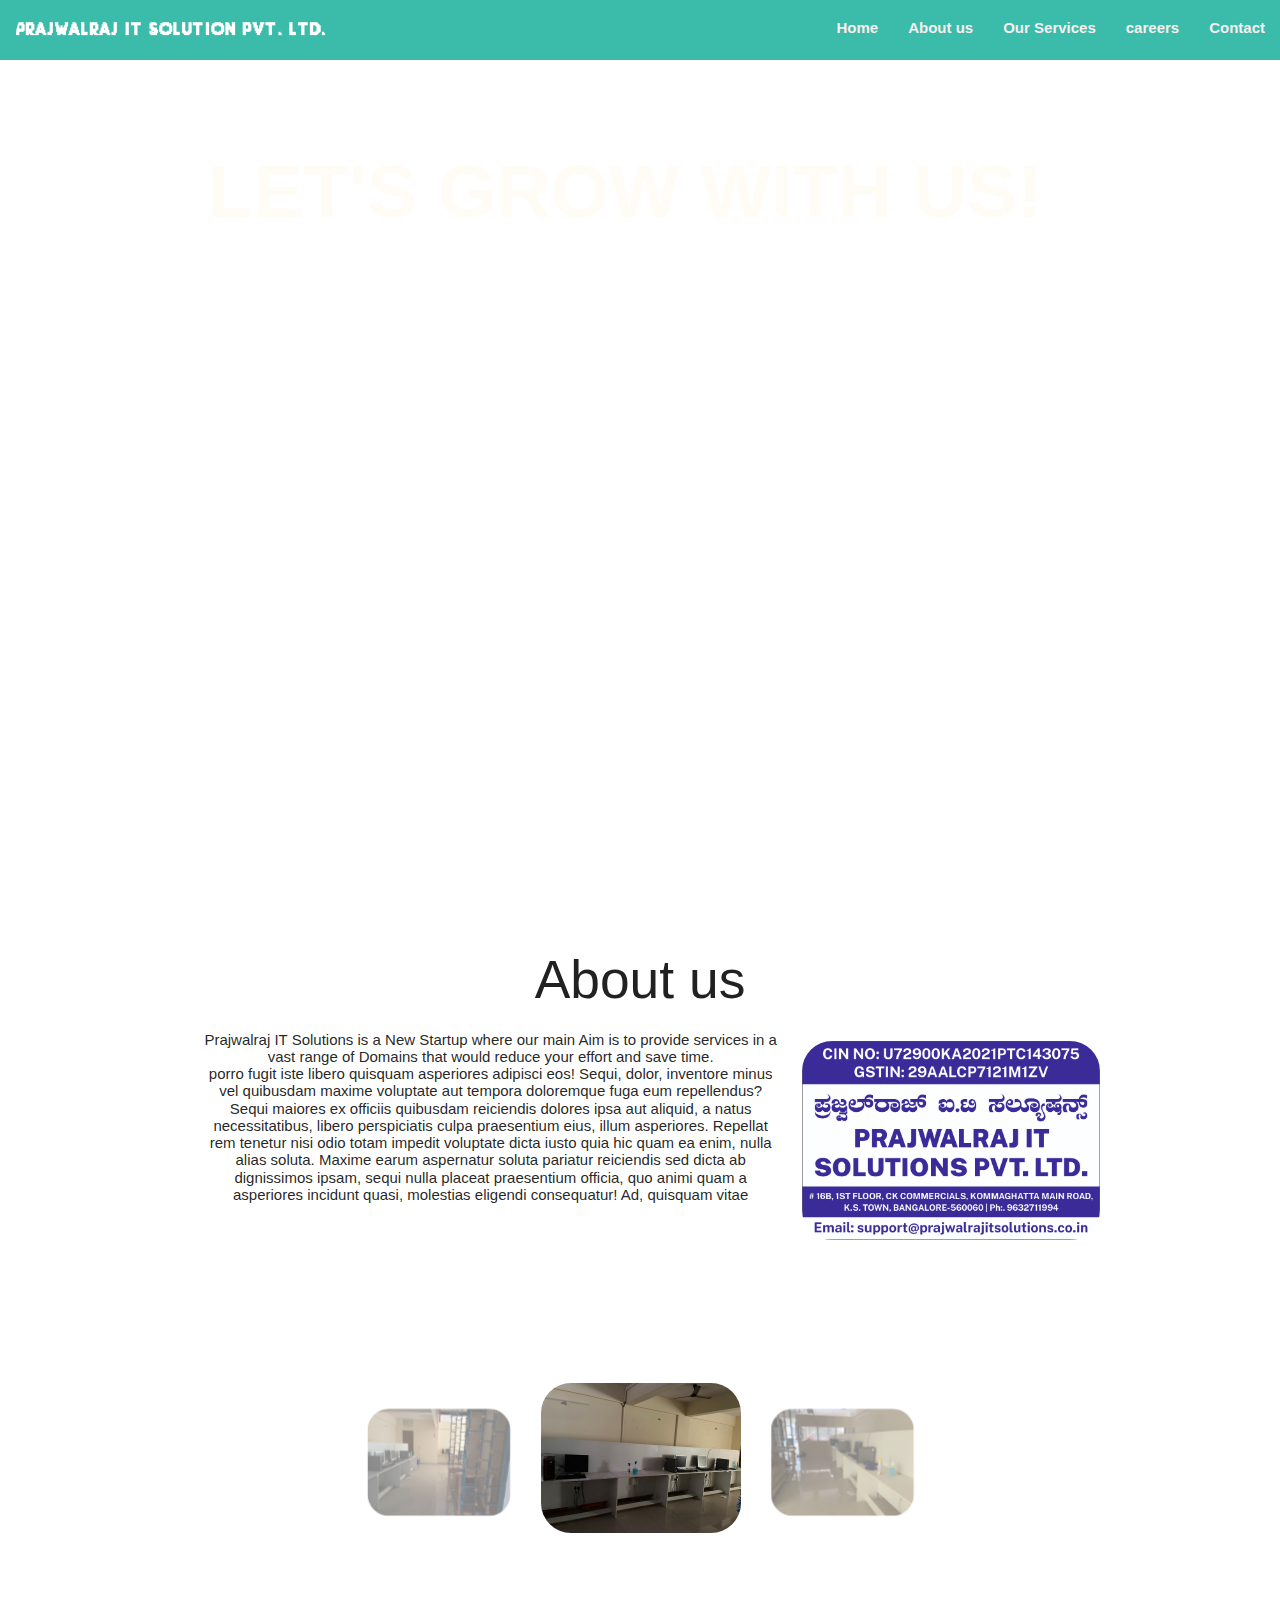
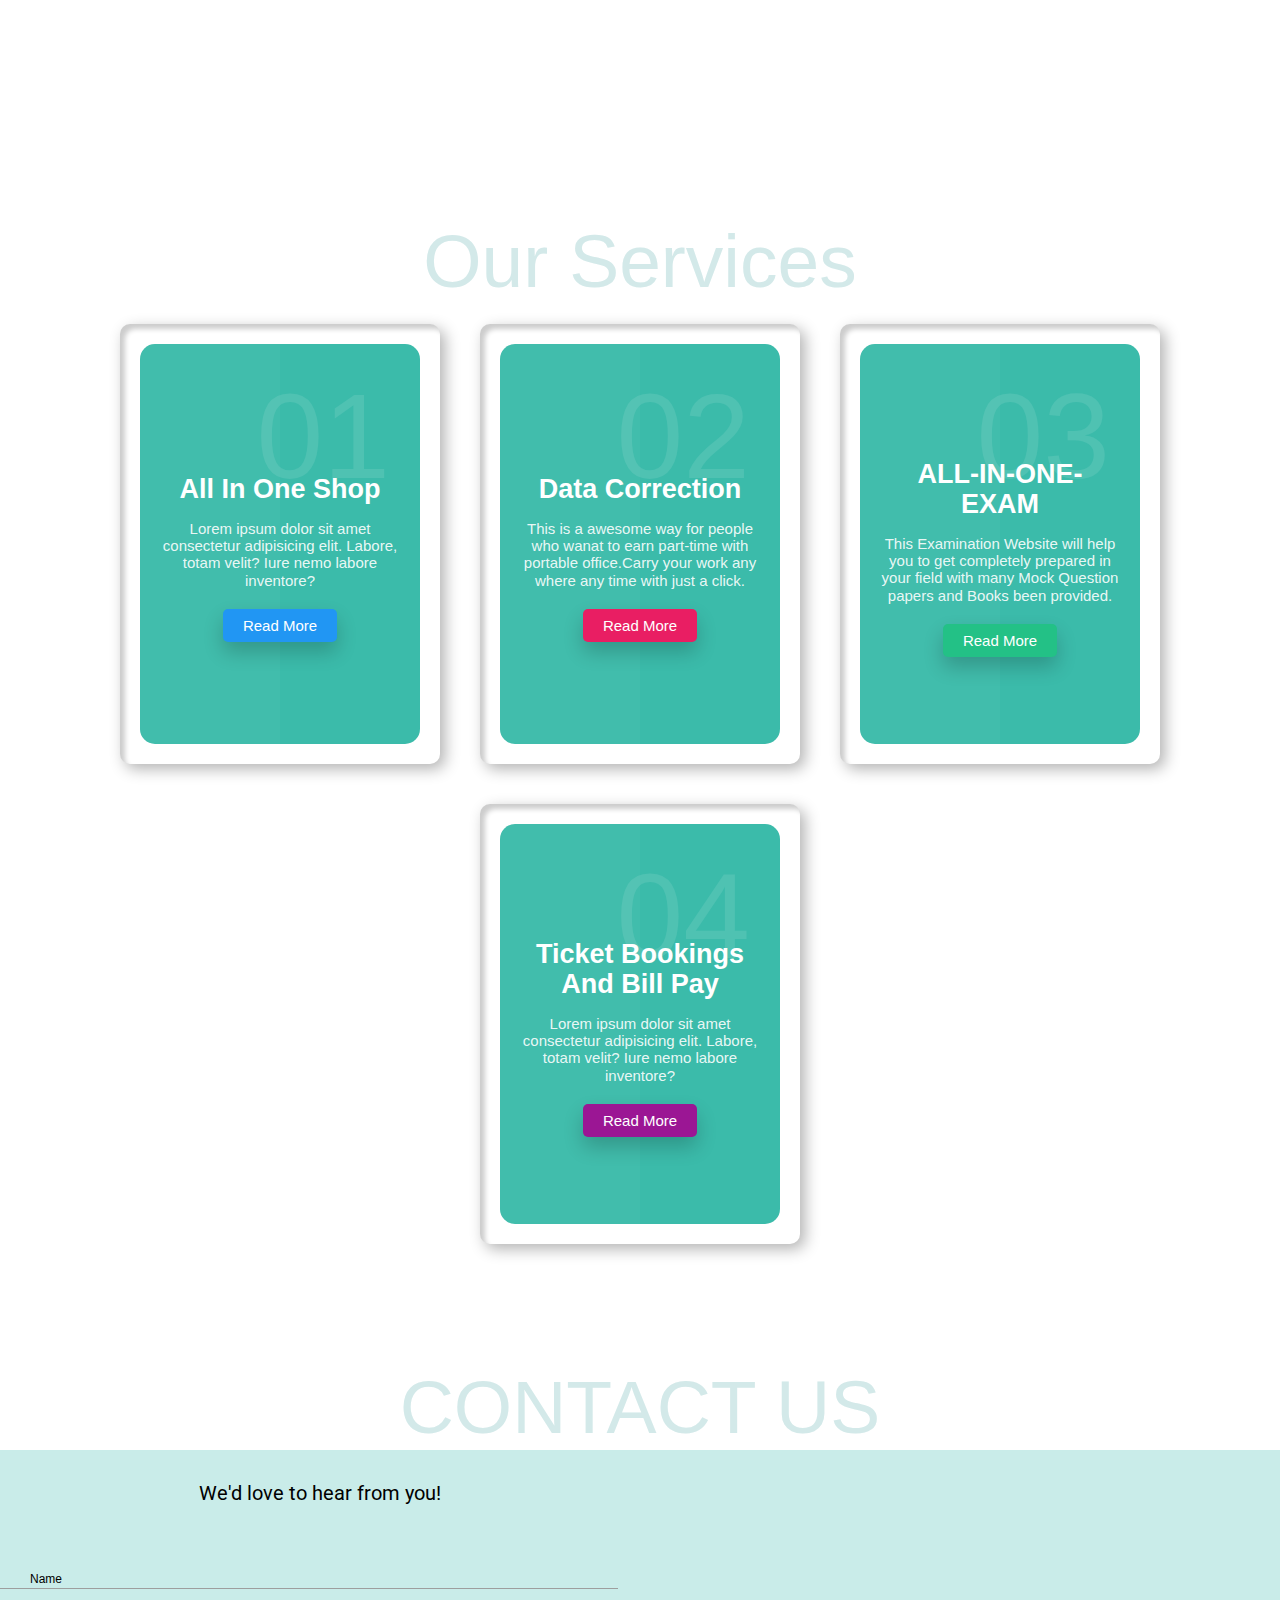
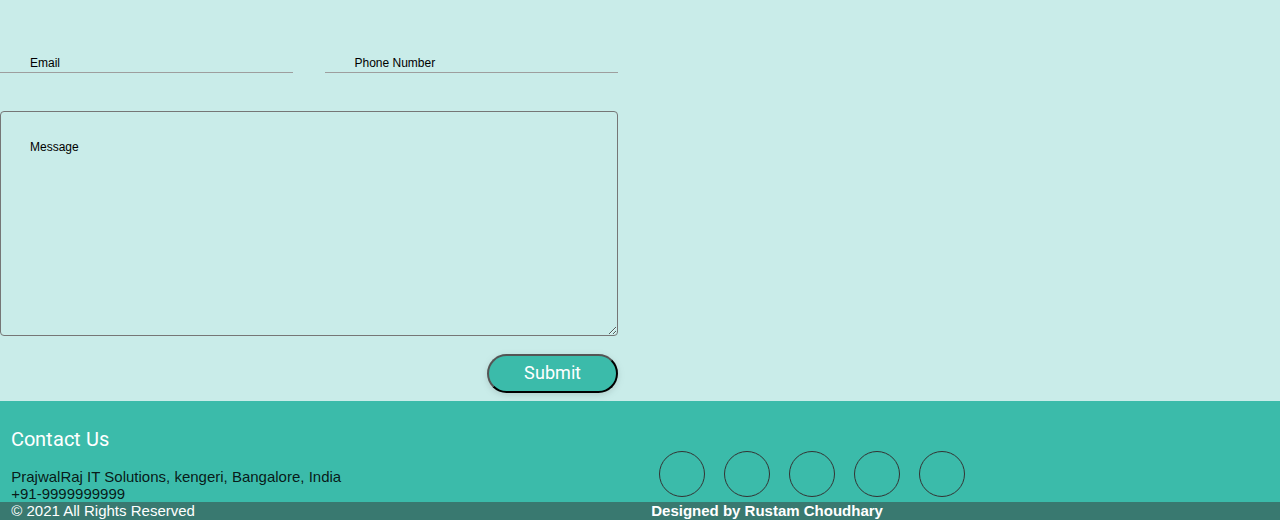
==== index.html @ ecd7b05f "Update index.html" ====
<!DOCTYPE html>
<html lang="en">
<head>
    <meta charset="UTF-8">
    <meta http-equiv="X-UA-Compatible" content="IE=edge">
    <meta name="viewport" content="width=device-width, initial-scale=1.0">
    <meta content="width=device-width, initial-scale=1.0" name="viewport">
    <title>PRAJWALRAJ IT SOLUTIONS PVT. LTD.</title>
     <!-- Favicons -->
        <link href="images/images1.png" rel="icon">
    
    <!-- google font -->
    <link 
        rel="preconnect" href="https://fonts.gstatic.com"
    />
    <!-- Brand name font type  -->
    <style>
        @import url('https://fonts.googleapis.com/css2?family=Tourney:wght@200&family=Zen+Tokyo+Zoo&display=swap');

        /* width */
        ::-webkit-scrollbar {
        width: 20px;
        display: hidden;
        }

        /* Track */
        ::-webkit-scrollbar-track {
        box-shadow: inset 0 0 15px grey; 
        border-radius: 110px;
        }
        
        /* Handle */
        ::-webkit-scrollbar-thumb {
        background: rgb(59, 187, 170); 
        border-radius: 110px;
        }

        /* Handle on hover */
        ::-webkit-scrollbar-thumb:hover {
        background: rgb(57, 121, 112); 
        }


        </style>

<!-- END Brand name font type  -->


    <link
        href="https://fonts.googleapis.com/css2?family=Bree+Serif&family=Open+Sans&family=Raleway&family=Roboto&family=Source+Sans+Pro&display=swap"
         rel="stylesheet"
    />

    <!-- Extra icons from login page -->
    <link rel="stylesheet" href="https://cdnjs.cloudflare.com/ajax/libs/font-awesome/5.15.3/css/all.min.css" 
    integrity="sha512-iBBXm8fW90+nuLcSKlbmrPcLa0OT92xO1BIsZ+ywDWZCvqsWgccV3gFoRBv0z+8dLJgyAHIhR35VZc2oM/gI1w=="
     crossorigin="anonymous" referrerpolicy="no-referrer" />




      <!-- M icons  -->
    <link  
        href="https://fonts.googleapis.com/icon?family=Material+Icons" rel="stylesheet"
    />
<!--  Actual M  -->
<link
    rel="stylesheet" href="https://cdnjs.cloudflare.com/ajax/libs/materialize/1.0.0/css/materialize.min.css"
/>
<!-- custom css -->
<link rel="stylesheet" href="css/style.css"/>

</head>
<body>
   


    <!-- header start -->
    
   <header id="header" class="header fixed-top header-scrolled"> 

  <nav class="nav-fixed">
    <div class="nav-wrapper ">
        
        
      <a href="#" class="brand-logo logoc "  > <div class="logoc">
          <!-- PITS -->
      </div>
          <img src="images/logo.png" width="auto" height="70" alt="PrajwalRaj IT Solutions">
        <div class="caption "></div>
    </a>
        <div class="colo black-text">
      <a href="#" data-target="mobile-demo" class="sidenav-trigger"><i class="material-icons">menu</i></a>
      <ul id="material-icons" class="right hide-on-med-and-down">
        <ul class="right hide-on-med-and-down">
        <li><a href="index.html"onclick="#">Home</a></li>
        <li><a  href="#fabout" onclick="">About us</a></li>
        <li><a  href="#oservices" onclick="">Our Services</a></li>

        <li><a href="#"onclick="toggleModal();">careers</a></li>
        <!-- <li><a href="#"onclick="toggleModal();">PrajwalRaj knowledge Institute </a></li> -->
        <li><a href="#contact"onclick="">Contact </a></li>
      </ul>
    </div>
  
    </div>
    <ul class="sidenav" id="mobile-demo">
        <li><a href="index.html">Home</a></li>
        <li><a href="#fabout"onclick="">About Us</a></li>
        <li><a href="#oservices"onclick="">Our Services</a></li>
        <li><a href="#"onclick="toggleModal();">careers</a></li>
        <li><a href="#contact" onclick="">Contact</a></li>
      </ul>
 
  </nav>
</header>

<!-- Hero Section-->

<section id="hero" class="hero d-flex align-item-center">
        <!-- annimation canvas  -->

        <div id="particle-canvas" class="canvas">
          
                    <div class="wrapper">
                        <div id="string"></div>
                    <div id="string"></div>
                  </div>
                <br>
                 
    </div>
    
</section>

<section id="fabout" class="decrip fabout">
    
    <div class="section white center">
        <h2 class="header">About us</h2>
        <div class="row container center">
            <div class="col center l8 s12 move">
                Prajwalraj IT Solutions is a New Startup where our main Aim is to provide services in a vast range of Domains that would
                reduce your effort and save time.
                <br>
                 porro fugit iste libero quisquam asperiores
                adipisci eos! Sequi, dolor, inventore minus vel quibusdam maxime voluptate aut tempora doloremque fuga eum 
                  repellendus? Sequi maiores ex officiis quibusdam reiciendis dolores ipsa aut aliquid, a natus necessitatibus,
                   libero perspiciatis culpa praesentium eius, illum asperiores. Repellat rem tenetur nisi odio totam impedit voluptate 
                   dicta iusto quia hic quam ea enim, nulla alias soluta. Maxime earum aspernatur soluta pariatur reiciendis sed dicta 
                   ab dignissimos ipsam, sequi nulla placeat praesentium officia, quo animi quam a asperiores incidunt quasi, molestias 
                   eligendi consequatur! Ad, quisquam vitae
            </div>
            <div class="col center l4 s12">
                <img src="images/banner1.jpg" style="object-fit: contain;" height="250" width="auto" alt="">
            </div>
        </div>
    </div>
   
</section>
<section class="clientreviews">
    <div class="section white center">
   
    <div class="carousel clientreviews" style="margin-bottom: 30px;">
    
    
        <a class="carousel-item" href="#one!"><img src="images/1.jpeg"></a>
        <a class="carousel-item" href="#two!"><img src="images/2.jpeg"></a>
        <a class="carousel-item" href="#three!"><img src="images/3.jpeg"></a>
        <a class="carousel-item" href="#four!"><img src="images/4.jpeg"></a>

    </div>    

</div>

</section>   



<section id="oservices" class="fparallax">
    <div class="parallax-container">
        <div class="parallax"><img src="https://images.pexels.com/photos/389818/pexels-photo-389818.jpeg?auto=compress&cs=tinysrgb&dpr=2&h=650&w=940">
            
        </div>

        <div class="w3-display-middle">
            <span class="w3-xxlarge w3-text-white w3-wide">Our Services</span>
         </div>
        
      </div>         
</section>

<section id="cards">
    <!-- <h2 id="oservices" class="oservices ">Our Services</h2> -->

<div class="container1">
    <div class="card">
      <div class="box">
        <div class="content">
          <h2>01</h2>
          <h3><b>All In One Shop</b></h3>
          <p>Lorem ipsum dolor sit amet consectetur adipisicing elit. Labore, totam velit? Iure nemo labore inventore?</p>
          <a href="#"onclick="toggleModal();">Read More</a>
        </div>
      </div>
    </div>
  
    <div class="card">
      <div class="box">
        <div class="content">
          <h2>02</h2>
          <h3><b>Data Correction</b></h3>
          <p>This is a awesome way for people who wanat to earn part-time with portable office.Carry your
               work any where any time with just a click.</p>
          <a href="#"onclick="toggleModal();">Read More</a>
        </div>
      </div>
    </div>
  
    <div class="card">
      <div class="box">
        <div class="content">
          <h2>03</h2>
          <h3> <b>ALL-IN-ONE-EXAM </b>  </h3>
          <p>This Examination Website will help you to get completely prepared in your field 
              with many Mock Question papers and Books been provided.</p>
          <a href="#"onclick="toggleModal();">Read More</a>
        </div>
      </div>
    </div>

  <div class="card">
    <div class="box">
      <div class="content">
        <h2>04</h2>
        <h3><b>Ticket Bookings And Bill Pay</b></h3>
        <p>Lorem ipsum dolor sit amet consectetur adipisicing elit. Labore, totam velit? Iure nemo labore inventore?</p>
        <a href="tickets.html">Read More</a>
      </div>
    </div>
  </div>
</div>

</section>


<section id="contact" class="fparallax">
    <div class="parallax-container">
        <div class="parallax"><img src="https://images.pexels.com/photos/209663/pexels-photo-209663.jpeg?auto=compress&cs=tinysrgb&dpr=2&h=650&w=940">
            
        </div>

        <div class="w3-display-middle">
            <span class="w3-xxlarge w3-text-white w3-wide">CONTACT US</span>
         </div>
        
      </div>         
</section>



<!-- Feedback form  -->

<div  class="container2">



    <!-- <div class="row1">
        <h1>contact us</h1>
    </div>
    -->
    <div class="row">
        <div class="col l6 s12">
    <div class="row1">
        <h4 style="text-align:center">We'd love to hear from you!</h4>
    </div>
    <form id="feedback" name="feedback" method="POST" action="feedback.php">
    <div class="row input-container">
        <div class="col-xs-12">
          <div class="styled-input wide">
            <input type="text" id="name" name="name" required />
            <label>Name</label> 
          </div>
        </div>
        <div class="col-md-6 col-sm-12">
          <div class="styled-input">
            <input type="text" id="email" name="email" required />
            <label>Email</label> 
          </div>
        </div>
        <div class="col-md-6 col-sm-12">
          <div class="styled-input" style="float:right;">
            <input type="text" id="phone" name="phone" required />
            <label>Phone Number</label> 
          </div>
        </div>
        <div class="col-xs-12">
          <div class="styled-input wide">
            <textarea id="text" name="text" required></textarea>
            <label>Message</label>
          </div>
        </div>
        <div class="col-xs-12">
          <!-- <div class="btn-lrg submit-btn">Send Message</div> -->
          <button class="btn-lrg submit-btn" type="submit" name="submit" id="submit">Submit</button>
        </div>
    </div>
</form>
</div>


<div class="col l6 s12">
    
    <iframe class="map"
        src="https://www.google.com/maps/embed?pb=!1m18!1m12!1m3!1d3888.860725701486!2d77.47736361477001!3d12.916671690891922!2m3!1f0!2f0!3f0!3m2!1i1024!2i768!4f13.1!3m3!1m2!1s0x0%3A0xf016dd556c5573c7!2sC%20k%20Commercials!5e0!3m2!1sen!2sin!4v1625999018358!5m2!1sen!2sin"
        frameborder="0" style="border:0" allowfullscreen></iframe>
    
  </div>


</div>

<footer id="footer">
   
    <footer class="footer-one">
        <!-- <div class="container">
            
        </div> -->
        <div class="row">

            <div class="col l6 s12">
                <h4 class="white-text">Contact Us</h4>
                <p class="gray-text">
                    PrajwalRaj IT Solutions, kengeri, Bangalore, India
                </p>
                <p class="gray-text">
                   +91-9999999999
                </p>
            </div>

            <div class="social-media col l6 s12">
                
                <a title="Follow us on  facebook" href="https://www.facebook.com/Prajwalrajitsolution" class="social-icon">
                    <i class="fab fa-facebook-f"></i>
                </a>
                <a title="Follow us on  Instagram" href="#" class="social-icon">
                    <i class="fab fa-instagram"></i>
                </a>
                <a title="Follow us on  Twiter" href="https://twitter.com/home?lang=en" class="social-icon">
                    <i class="fab fa-twitter"></i>
                </a>
                <a  title="Follow us on  linkedin-in"href="#" class="social-icon">
                    <i class="fab fa-linkedin-in"></i>
                </a>
                <a  title="Follow us on YouTube  "href="#" class="social-icon">
                    <i class="fab fa-youtube"></i>
                </a>
            </div>

        </div>

       
        
        

    </footer>
      <div class="row footer-two">
        <div class="col l6 s12">    
            <p class="white-text">&copy; 2021 All Rights Reserved</p>
        </div>
        <div class=" col l6 s12">
        <p class="white-text"><b> Designed by Rustam Choudhary</b></p>
    </div>
    </div>
            
    
</footer>


</section>
<section class=" infomodal">
    <div id="modal3" class="modal">
        <div class="Modal-content">
            <h4 id="info-modal-heading">We will come back soon...</h4>
            <p id="info-modal-content">Sorry! All links are disabled as of now.</p>
        </div>
        <div class="modal-footer">
            <a href="index.html" class="Modal-close wave-effect btn-flat">Close</a>
        </div>
    </div>

</section>


</body>
<!-- jquery -->
<script
 src="https://cdnjs.cloudflare.com/ajax/libs/jquery/3.6.0/jquery.min.js"
  integrity="sha512-894YE6QWD5I59HgZOGReFYm4dnWc1Qt5NtvYSaNcOP+u1T9qYdvdihz0PPSiiqn/+/3e7Jo4EaG7TubfWGUrMQ=="
   crossorigin="anonymous" referrerpolicy="no-referrer">
</script>
<!--    M Script -->
<script src="https://cdnjs.cloudflare.com/ajax/libs/materialize/1.0.0/js/materialize.min.js"></script>
<!-- custom js -->
<script src="js/loader.js"> </script>
</html>
---- css/style.css ----
html {
  line-height: 1.15;
  -ms-text-size-adjust: 100%;
  -webkit-text-size-adjust: 100%;
}




 /* header  */
 .header.header-scrolled {
  background: rgb(59, 187, 170);
  width: auto;
  /* padding: 15px 0; */
  /* box-shadow: 0px 2px 20px rgb(1 41 112 / 10%); */
}

.fixed-top {
  position: fixed;
  top: -4px;
  right: 0;
  left: 0;
  z-index: 1030;
}


nav .nav-wrapper {
  position: sticky;
  height: 100%;
  width: 100%;
  display: block
 
}

/* navbar  */

nav {
  color: #fff;
  background-color: rgb(59, 187, 170);
  position: sticky;;
  width: 100%;
  height: 100%;
  line-height: auto;
}
.nav-wrapper{
   
    background-color: rgb(59, 187, 170);
    position: sticky;
    height: 100%;
    width: 100%;
    display: block;
    top: 0px;
    left: 0px;
    right: 0px;
    bottom: 0px;
    color: #000;
}

/* Hero  */

.hero{
  text-transform: uppercase;
  font-weight: bold;
  width: 100%;
  height: 100vh;
  
}

.canvas {
  height: 100vh;
  width: 100%;
  margin: 0;
  padding: 0;
  overflow: hidden;
 
}

#particle-canvas {
  width: 100%;
  height: 100%;
  position: absolute;
  /* width: 100%; */
  /* height: 100%; */
  /* background-color: #a714b8; */
  background-image: url('https://images.pexels.com/photos/220201/pexels-photo-220201.jpeg?auto=compress&cs=tinysrgb&dpr=3&h=750&w=1260');
  background-repeat: no-repeat;
  background-size: cover;
  background-position: 40% 60%;
  overflow: hidden;
  
}

.wrapper{
  display: block;
  margin: 0%;
  padding: 0%;
  overflow: hidden;
  text-align: center;
  margin: 5em auto;
  width: 100%;
  max-width: 60em;
  transform-origin: bottom left;
  color: rgb(255, 255, 255);
  opacity: 0.7;
  font-size: 5em;
  text-transform: uppercase;
  line-height: 1;
  display: inline-block;
  padding-right: 30px;
  font-family: 'Teko', sans-serif;
  color:#fffbf1;
  font-weight: bold;
  font-family: 'Fuggles', cursive;
/*   background: "none"; */
    position:absolute;
    
 text-align: justify;

  margin-top: 12%;
  margin-left: auto;
  /* padding-left: ; */
  text-align: center;
}

/* NEW IN CANVAS  */

element.style {
  z-index: 20;
  position: relative;
}
canvas {
  display: block;
  vertical-align: bottom;
}

* {
  margin: 0;
  padding: 0;
  box-sizing: border-box;
  font-family: "Poppins", sans-serif;
}


#string{
  align-items: center;
}
/* END Canvas Particle Animation */

/* Options of menu  */

nav ul a {
    -webkit-transition: background-color .3s;
    transition: background-color .3s;
    font-size: 1rem;
    color: #f7eeee;
    display: block;
    padding: 0 15px;
    cursor: pointer;
    font-weight: bold;

}




/* logo and Brand name  */

.logoc{
  color: #09090a;
  font-weight: bolder;
  text-align: left;
  /* font-family: Iceland; */
  font-size: 1rem;
  font-family: 'Tourney', cursive;
  font-family: 'Zen Tokyo Zoo', cursive;
}

.logoc :hover{
  /* color: #111118; */
  font-weight: bolder;
  text-align: right;
  -webkit-animation: neon2 1.5s ease-in-out infinite alternate;
  -moz-animation: neon2 1.5s ease-in-out infinite alternate;
  animation: neon2 1.5s ease-in-out infinite alternate;
}


/*glow for webkit*/

@-webkit-keyframes neon2 {
  from {
    xt-shadow: 0 0 10px #fff, 0 0 20px #fff, 0 0 40px rgb(214, 75, 196), 0 0 80px rgb(214, 75, 196);
  }
  to {
    xt-shadow: 0 0 10px #fff, 0 0 20px #fff, 0 0 40px rgb(214, 75, 196), 0 0 80px rgb(214, 75, 196);
  }
}

/*glow for mozilla*/

@-moz-keyframes neon2 {
  from {
    xt-shadow: 0 0 10px #fff, 0 0 20px #fff, 0 0 40px rgb(214, 75, 196), 0 0 80px rgb(214, 75, 196);
  }
  to {
    xt-shadow: 0 0 10px #fff, 0 0 20px #fff, 0 0 40px rgb(214, 75, 196), 0 0 80px rgb(214, 75, 196);
  }
}


/*glow*/

@keyframes neon2 {
  from {
    text-shadow: 0 0 10px #fff, 0 0 20px #fff, 0 0 40px rgb(214, 75, 196), 0 0 80px rgb(214, 75, 196);
  }
  to {
    xt-shadow: 0 0 10px #fff, 0 0 20px #fff, 0 0 40px rgb(214, 75, 196), 0 0 80px rgb(214, 75, 196);
  }
}


/*REEEEEEEEEEESPONSIVE*/

@media (max-width: 650px) {
  #logoc {
    width: 100%;
  }
  p {
    font-size: 3.5em;
  }
}

/* Options of menu  */



/* Mobile demo side navbar */



.sidenav{
    background-color: rgb(59, 187, 170);
    z-index: 9999;
    letter-spacing: 4px;
    display: block;
    /* position: relative; */
    
}

.sidenav :hover{
  background-color: rgb(245, 239, 248);
  z-index: 9999;
  letter-spacing: 5px;
  
}

/* navbarend */


/* Sticktheader */

.header.header-scrolled {
    background: rgb(59, 187, 170);
    /* padding: 15px 0; */
    /* box-shadow: 0px 2px 20px rgb(1 41 112 / 10%); */
}

.header {
    transition: all 0.5s;
    z-index: 997;
    padding: 0px 0;
    
}


.fixed-top {
    position: fixed;
    top: -4px;
    right: 0;
    left: 0;
    z-index: 1030;
}



 

.light{
    text-transform: capitalize;
}

/* slider end  */




/* .slider .indicators .indicator-item.active{
    background-color: rgb(59, 187, 170);
} */
.move {
    margin-bottom: 20px;
}

.logoc {
    margin-left: 15px;
}

/* paralex  */
.parallax-container{
    min-height: 180px;
    height: auto;
    border-radius: 30px;
} 
 /* span name of paralex  */

 .w3-display-middle{
   font-weight: normal;
   color: rgb(211, 233, 233);
   font-family: 'Zen Tokyo Zoo', cursive;
   font-size: 500%;
   text-align: center;
   margin-top: 100px;
 }





.social-icon {
    height: 46px;
    width: 46px;
    border: 1px solid #333;
    margin: 0 0.5rem;
    display: inline-flex;
    justify-content: center;
    align-items: center;
    text-decoration: none;
    color: #333;
    font-size: 1.3rem;
    border-radius: 50%;
    transform: all 0.5s;
    margin-top: 50px;
    /* z-index: 5; */
    /* position: relative; */
    /* display: inline-block; */
}

.social-icon :hover {
    color: blueviolet;
    border-color: #bf0086;
    
}



.Modal-close{
    background:rgb(59, 187, 170);
    width: 80px;
    height: 38px;
    outline: none;
    border: none;
    border-radius: 15px;
    color: white;
    
}


.icon-company{
  color:   rgb(59, 187, 170);
}

.row {
  margin-left: auto;
  margin-right: auto;
  margin-bottom: 0px;
}

body {
  overflow: hidden; /*Hide scrollbars*/
  overflow-y: hidden; /*Hide vertical scrollbar*/
  overflow-x: hidden; /*Hide horizontal scrollbar*/
   width: 100%;
  height: 100%;
  padding: 0;
  margin: 0 0;

}
 @media print {
    html, body {
      display: none;   /* hide whole page */
        
    }

    
}

/* our services */

/* Manual cards */
.oservices {
  text-align: center;
  text-transform: uppercase;
  /* margin-top:  */
  
  
}


 @import url("https://fonts.googleapis.com/css2?family=Poppins:wght@300;400;500;700;800&display=swap");
 .container1{
     align-items: right;
 }
* {
  margin: 0;
  padding: 0;
  box-sizing: border-box;
  font-family: "Poppins", sans-serif;
}

body {
  display:contents;
  justify-content: center;
  align-items: center;
  flex-wrap: wrap;
  min-height: 100vh;
  background: #201e1e;
  background:rgb(59, 187, 170)

}

body .container1 {
  display: flex;
  justify-content: center;
  align-items: center;
  flex-wrap: wrap;
  max-width: 1200;
  margin: 0 0;
}

body .container1 .card {
  position: relative;
  min-width: 320px;
  height: 440px;
  box-shadow: inset 5px 5px 5px rgba(0, 0, 0, 0.2),
    inset -5px -5px 15px rgba(255, 255, 255, 0.1),
    5px 5px 15px rgba(0, 0, 0, 0.3), -5px -5px 15px rgba(255, 255, 255, 0.1);
  border-radius: 10px;
  margin: 20px;
  transition: 0.5s;
  
}

body .container1 .card:nth-child(1) .box .content a {
  background: #2196f3;
}

body .container1 .card:nth-child(2) .box .content a {
  background: #e91e63;
}

body .container1 .card:nth-child(3) .box .content a {
  background: #23c186;
}

body .container1 .card:nth-child(4) .box .content a {
  background: #9b1694;
}

body .container1 .card .box {
  position: absolute;
  top: 20px;
  left: 20px;
  right: 20px;
  bottom: 20px;
  background: rgb(59, 187, 170);
  border-radius: 15px;
  display: flex;
  justify-content: center;
  align-items: center;
  overflow: hidden;
  transition: 0.5s;
}

body .container1 .card .box:hover {
  transform: translateY(-50px);
}

body .container1 .card .box:before {
  content: "";
  position: absolute;
  top: 0;
  left: 0;
  width: 50%;
  height: 100%;
  background: rgba(255, 255, 255, 0.03);
}

body .container1 .card .box .content {
  padding: 20px;
  text-align: center;
}

body .container1 .card .box .content h2 {
  position: absolute;
  top: -10px;
  right: 30px;
  font-size: 8rem;
  color: rgba(255, 255, 255, 0.1);
}

body .container1 .card .box .content h3 {
  font-size: 1.8rem;
  color: #fff;
  z-index: 1;
  transition: 0.5s;
  margin-bottom: 15px;
}

body .container1 .card .box .content p {
  font-size: 1rem;
  font-weight: 300;
  color: rgba(255, 255, 255, 0.9);
  z-index: 1;
  transition: 0.5s;
}

body .container1 .card .box .content a {
  position: relative;
  display: inline-block;
  padding: 8px 20px;
  background: black;
  border-radius: 5px;
  text-decoration: none;
  color: white;
  margin-top: 20px;
  box-shadow: 0 10px 20px rgba(0, 0, 0, 0.2);
  transition: 0.5s;
}
body .container1 .card .box .content a:hover {
  box-shadow: 0 10px 20px rgba(0, 0, 0, 0.6);
  background: #fff;
  color: #000;
}



/* footer  */


.footer-one{
  background: rgb(59, 187, 170);
  margin-top: 1ch;
}

.footer-two{
  background: rgb(57, 121, 112);
  /* flex: 111 111 0px; */
  /* display: flex; */
}

.textcopy{
  text-align: center;
  height: 40%;
}
#wrapper:after {
  content:"";
  display:block;
  clear:both;
}




/* feedback form  */

.container2 {
  background-color: #c9ece9;
  padding-top: 5px;
}


h1 {
  font-family: 'Poppins', sans-serif, 'arial';
  font-weight: normal;
  font-size: 72px;
  color: rgb(15, 14, 14);
  text-align: center;
}

h4 {
  font-family: 'Roboto', sans-serif, 'arial';
  font-weight: 400;
  font-size: 20px;
  color: #000000;
  line-height: 1.5;
}

/* ///// inputs /////*/

input:focus ~ label, textarea:focus ~ label, input:valid ~ label, textarea:valid ~ label {
  font-size: 0.75em;
  color: rgb(14, 13, 13);
  top: -5px;
  -webkit-transition: all 0.225s ease;
  transition: all 0.225s ease;
}

.styled-input {
  float: left;
  width: 293px;
  margin: 1rem 0;
  position: relative;
  border-radius: 4px;
}

@media only screen and (max-width: 768px){
  .styled-input {
      width:100%;
  }
}

.styled-input label {
  color: rgb(0, 0, 0);
  padding: 1.3rem 30px 1rem 30px;
  position: absolute;
  top: 10px;
  left: 0;
  -webkit-transition: all 0.25s ease;
  transition: all 0.25s ease;
  pointer-events: none;
}

.styled-input.wide { 
  width: 650px;
  max-width: 100%;
}

input,
textarea {
  padding: 30px;
  border: 10;
  width: 100%;
  font-size: 1rem;
  transition: all 0.25s ease;
  /* background-color: #fdf9f9; */
  color: rgb(0, 0, 0);
  border-radius: 4px;
}

input:focus,
textarea:focus { outline: 0; }

input:focus ~ span,
textarea:focus ~ span {
  width: 100%;
  -webkit-transition: all 0.075s ease;
  transition: all 0.075s ease;
}

textarea {
  width: 100%;
  min-height: 15em;
}

.input-container {
  width: 650px;
  max-width: 100%;
  margin: 20px auto 25px auto;
}

.submit-btn {
  float: right;
  padding: 7px 35px;
  border-radius: 60px;
  display: inline-block;
  background-color: rgb(59, 187, 170);
  color: white;
  font-size: 18px;
  cursor: pointer;
  box-shadow: 0 2px 5px 0 rgba(0,0,0,0.06),
            0 2px 10px 0 rgba(0,0,0,0.07);
  -webkit-transition: all 300ms ease;
  transition: all 300ms ease;
}

.submit-btn:hover {
  transform: translateY(1px);
  box-shadow: 0 1px 1px 0 rgba(0,0,0,0.10),
            0 1px 1px 0 rgba(0,0,0,0.09);
}

@media (max-width: 768px) {
  .submit-btn {
      width:100%;
      float: none;
      text-align:center;
  }
}

input[type=checkbox] + label {
color: #ccc;
font-style: italic;
} 

input[type=checkbox]:checked + label {
color: #f00;
font-style: normal;
}

.input-container {
  width: 650px;
  max-width: 100%;
  margin: 20px auto 0px auto;
}

/* map  */

.map{
  width: auto;
  height: 500px;
  border-radius: 57px;
  padding-top: 12px;
  margin-top: 1ch;
 
}

img {
  border-style: none;
  width: 108%;
  /* margin-right: 0%; */
  margin-left: 1%;
}

/* About us cards  */


/* Banner image  */
img {
  position: unset;
  margin-top: 10px;
  margin-left: 1px;
  width: 108%;
  height: auto;
  border-style: none;
  border-radius: 30px;
  /* box-shadow: inset 5px 5px 5px rgba(0, 0, 0, 0.2),
  inset -5px -5px 15px rgba(255, 255, 255, 0.1),
  5px 5px 15px rgba(0, 0, 0, 0.3), -5px -5px 15px rgba(255, 255, 255, 0.1); */

}
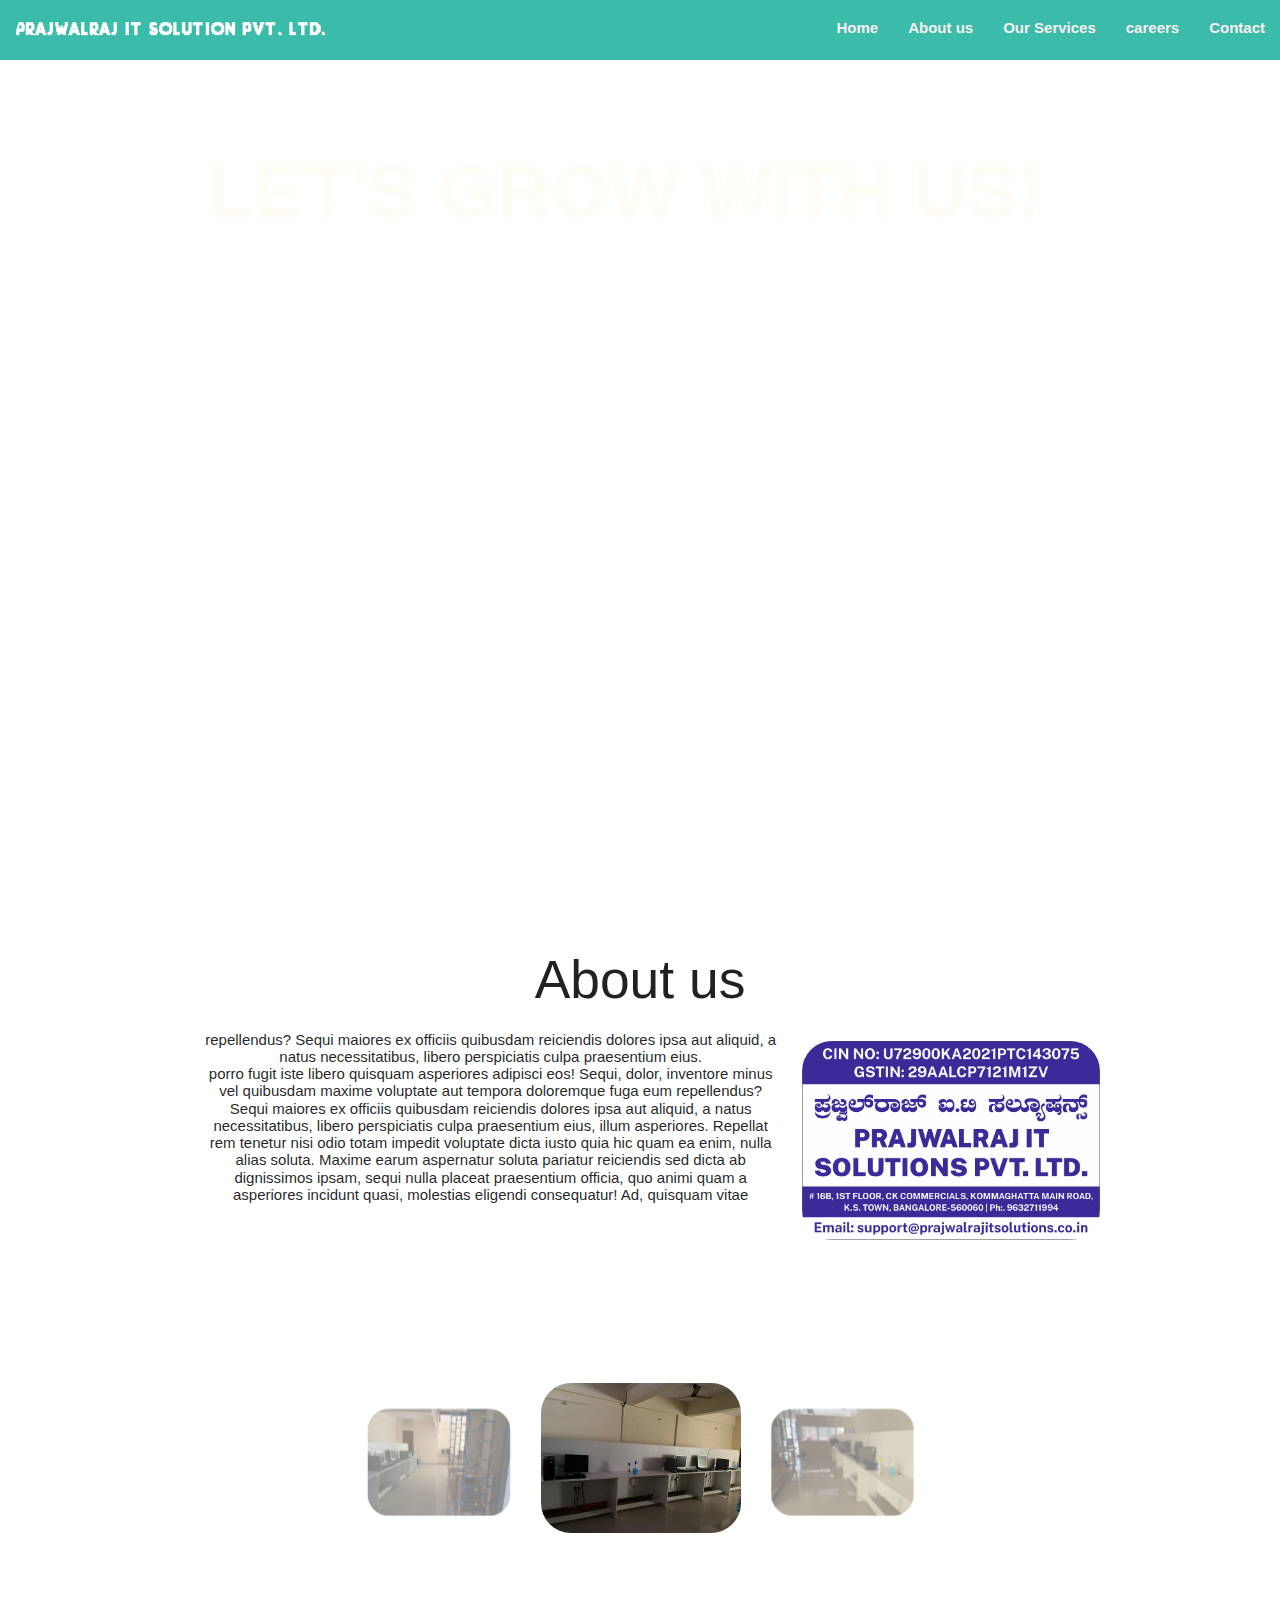
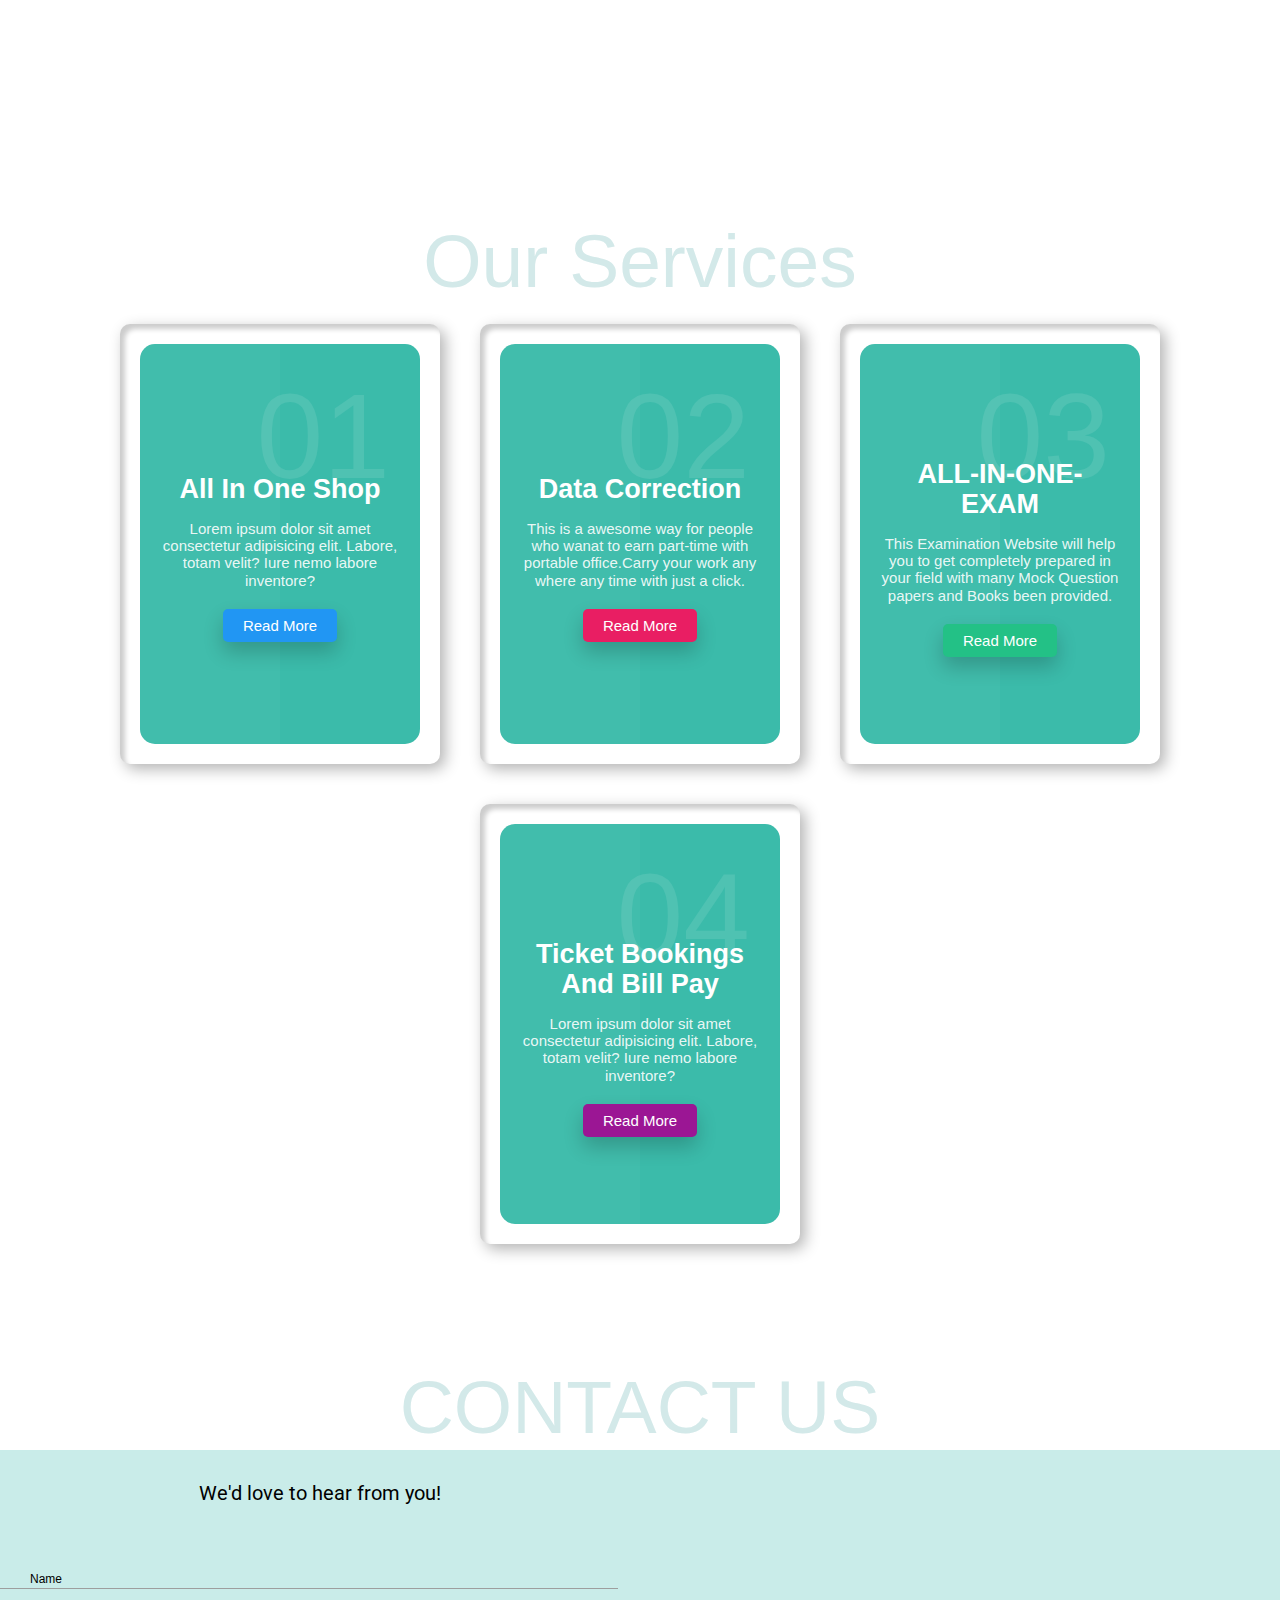
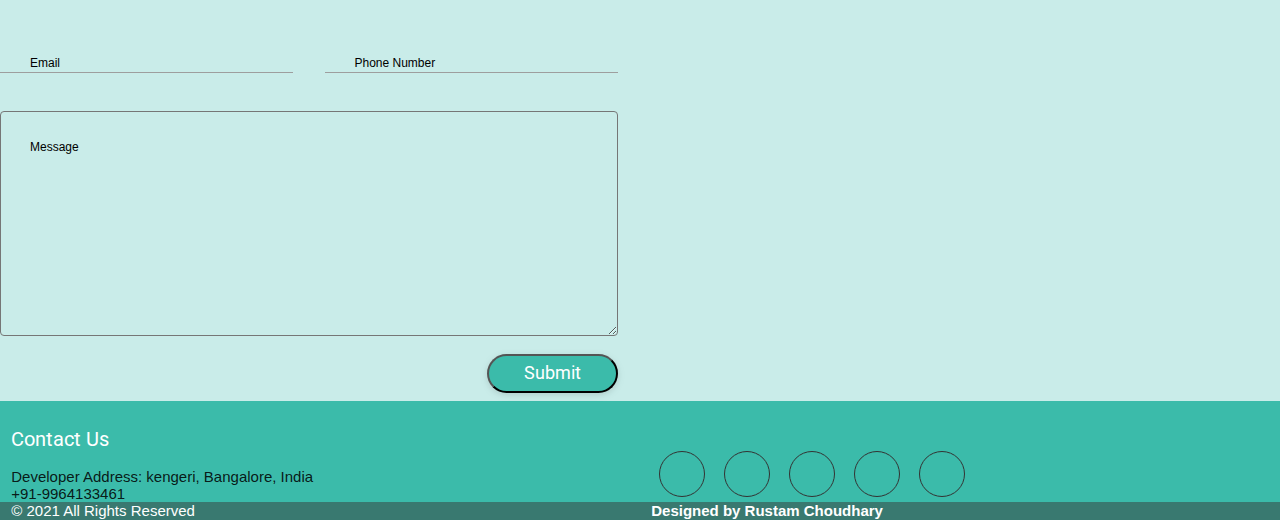
==== commit 8310225b: "Update index.html" ====
--- a/index.html
+++ b/index.html
@@ -5,7 +5,7 @@
     <meta http-equiv="X-UA-Compatible" content="IE=edge">
     <meta name="viewport" content="width=device-width, initial-scale=1.0">
     <meta content="width=device-width, initial-scale=1.0" name="viewport">
-    <title>PRAJWALRAJ IT SOLUTIONS PVT. LTD.</title>
+    <title>Rustam Choudhary</title>
      <!-- Favicons -->
         <link href="images/images1.png" rel="icon">
     
@@ -86,7 +86,7 @@
       <a href="#" class="brand-logo logoc "  > <div class="logoc">
           <!-- PITS -->
       </div>
-          <img src="images/logo.png" width="auto" height="70" alt="PrajwalRaj IT Solutions">
+          <img src="images/logo.png" width="auto" height="70" alt="Rustam Choudhary">
         <div class="caption "></div>
     </a>
         <div class="colo black-text">
@@ -98,7 +98,7 @@
         <li><a  href="#oservices" onclick="">Our Services</a></li>
 
         <li><a href="#"onclick="toggleModal();">careers</a></li>
-        <!-- <li><a href="#"onclick="toggleModal();">PrajwalRaj knowledge Institute </a></li> -->
+        <!-- <li><a href="#"onclick="toggleModal();">Rustam Choudhary </a></li> -->
         <li><a href="#contact"onclick="">Contact </a></li>
       </ul>
     </div>
@@ -138,8 +138,8 @@
         <h2 class="header">About us</h2>
         <div class="row container center">
             <div class="col center l8 s12 move">
-                Prajwalraj IT Solutions is a New Startup where our main Aim is to provide services in a vast range of Domains that would
-                reduce your effort and save time.
+                repellendus? Sequi maiores ex officiis quibusdam reiciendis dolores ipsa aut aliquid, a natus necessitatibus,
+                   libero perspiciatis culpa praesentium eius.
                 <br>
                  porro fugit iste libero quisquam asperiores
                 adipisci eos! Sequi, dolor, inventore minus vel quibusdam maxime voluptate aut tempora doloremque fuga eum 
@@ -329,22 +329,22 @@
             <div class="col l6 s12">
                 <h4 class="white-text">Contact Us</h4>
                 <p class="gray-text">
-                    PrajwalRaj IT Solutions, kengeri, Bangalore, India
+                    Developer Address: kengeri, Bangalore, India
                 </p>
                 <p class="gray-text">
-                   +91-9999999999
+                   +91-9964133461
                 </p>
             </div>
 
             <div class="social-media col l6 s12">
                 
-                <a title="Follow us on  facebook" href="https://www.facebook.com/Prajwalrajitsolution" class="social-icon">
+                <a title="Follow us on  facebook" href="" class="social-icon">
                     <i class="fab fa-facebook-f"></i>
                 </a>
                 <a title="Follow us on  Instagram" href="#" class="social-icon">
                     <i class="fab fa-instagram"></i>
                 </a>
-                <a title="Follow us on  Twiter" href="https://twitter.com/home?lang=en" class="social-icon">
+                <a title="Follow us on  Twiter" href="" class="social-icon">
                     <i class="fab fa-twitter"></i>
                 </a>
                 <a  title="Follow us on  linkedin-in"href="#" class="social-icon">
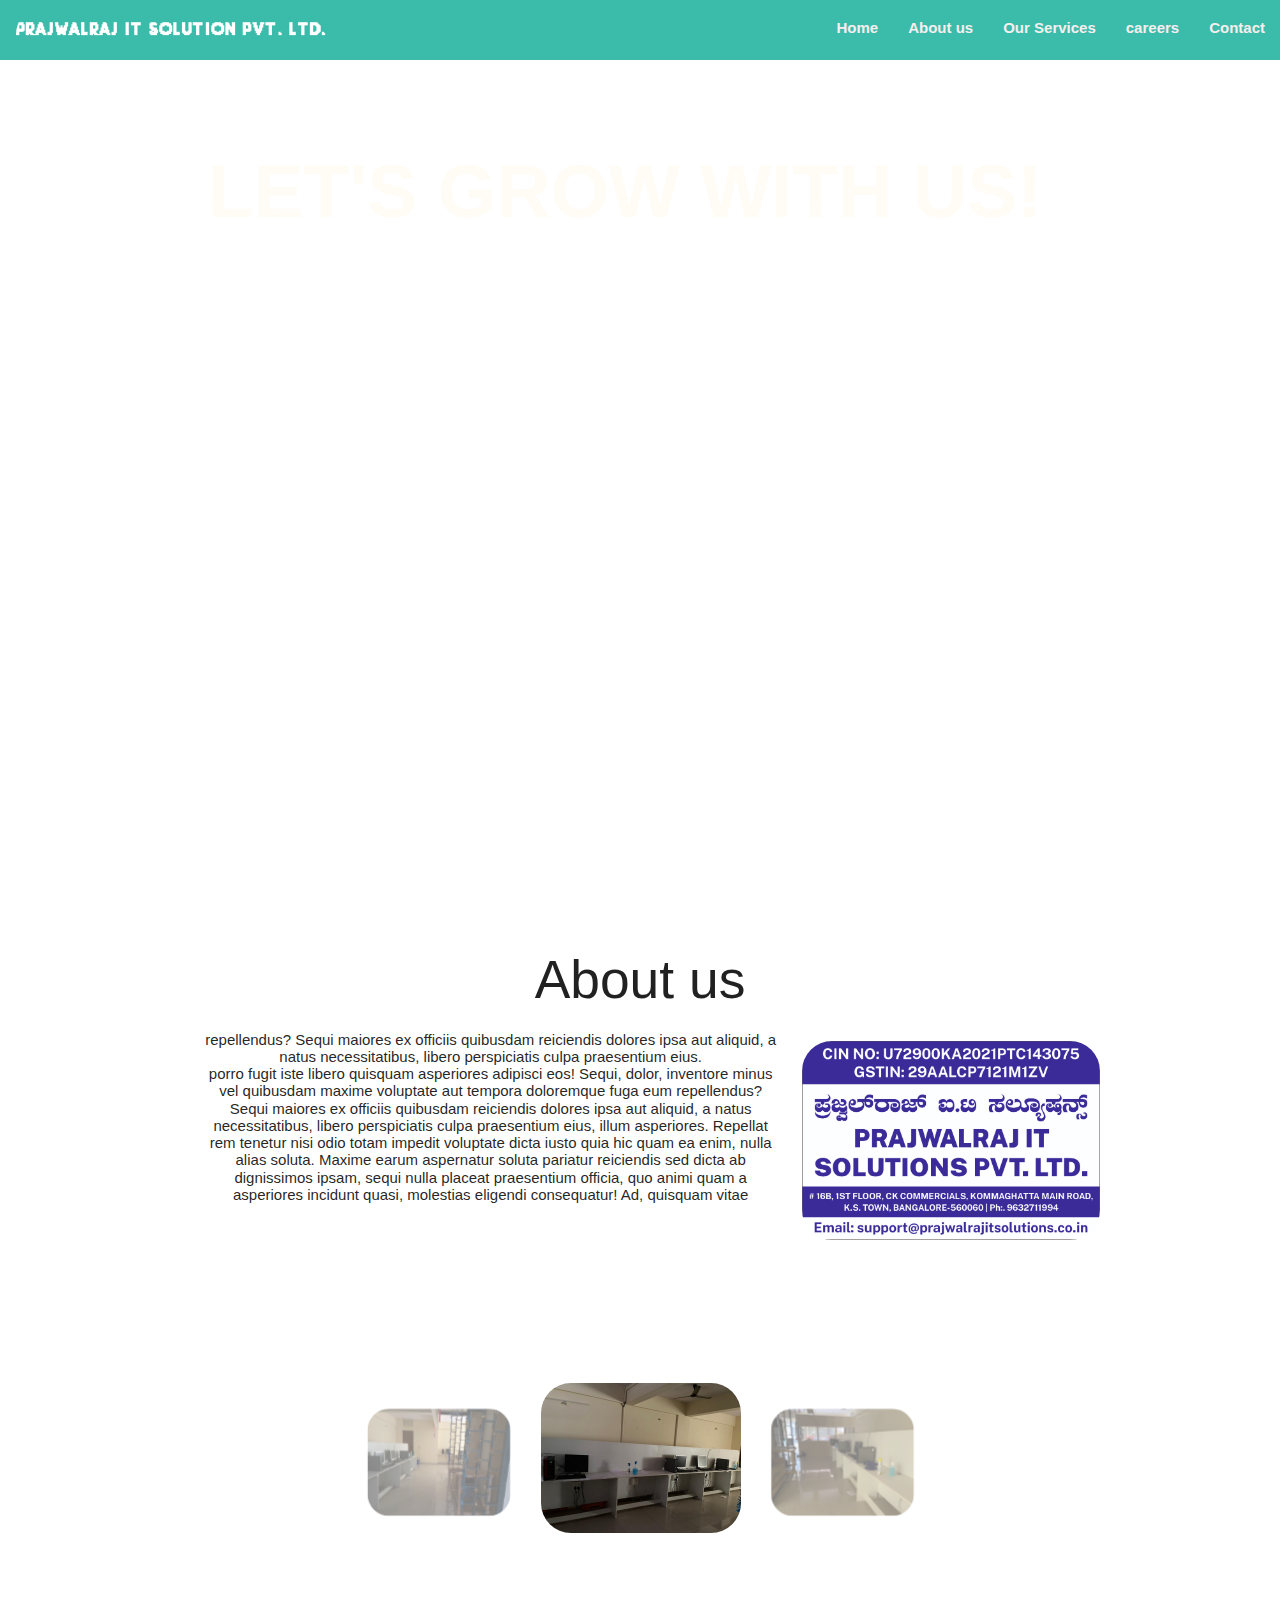
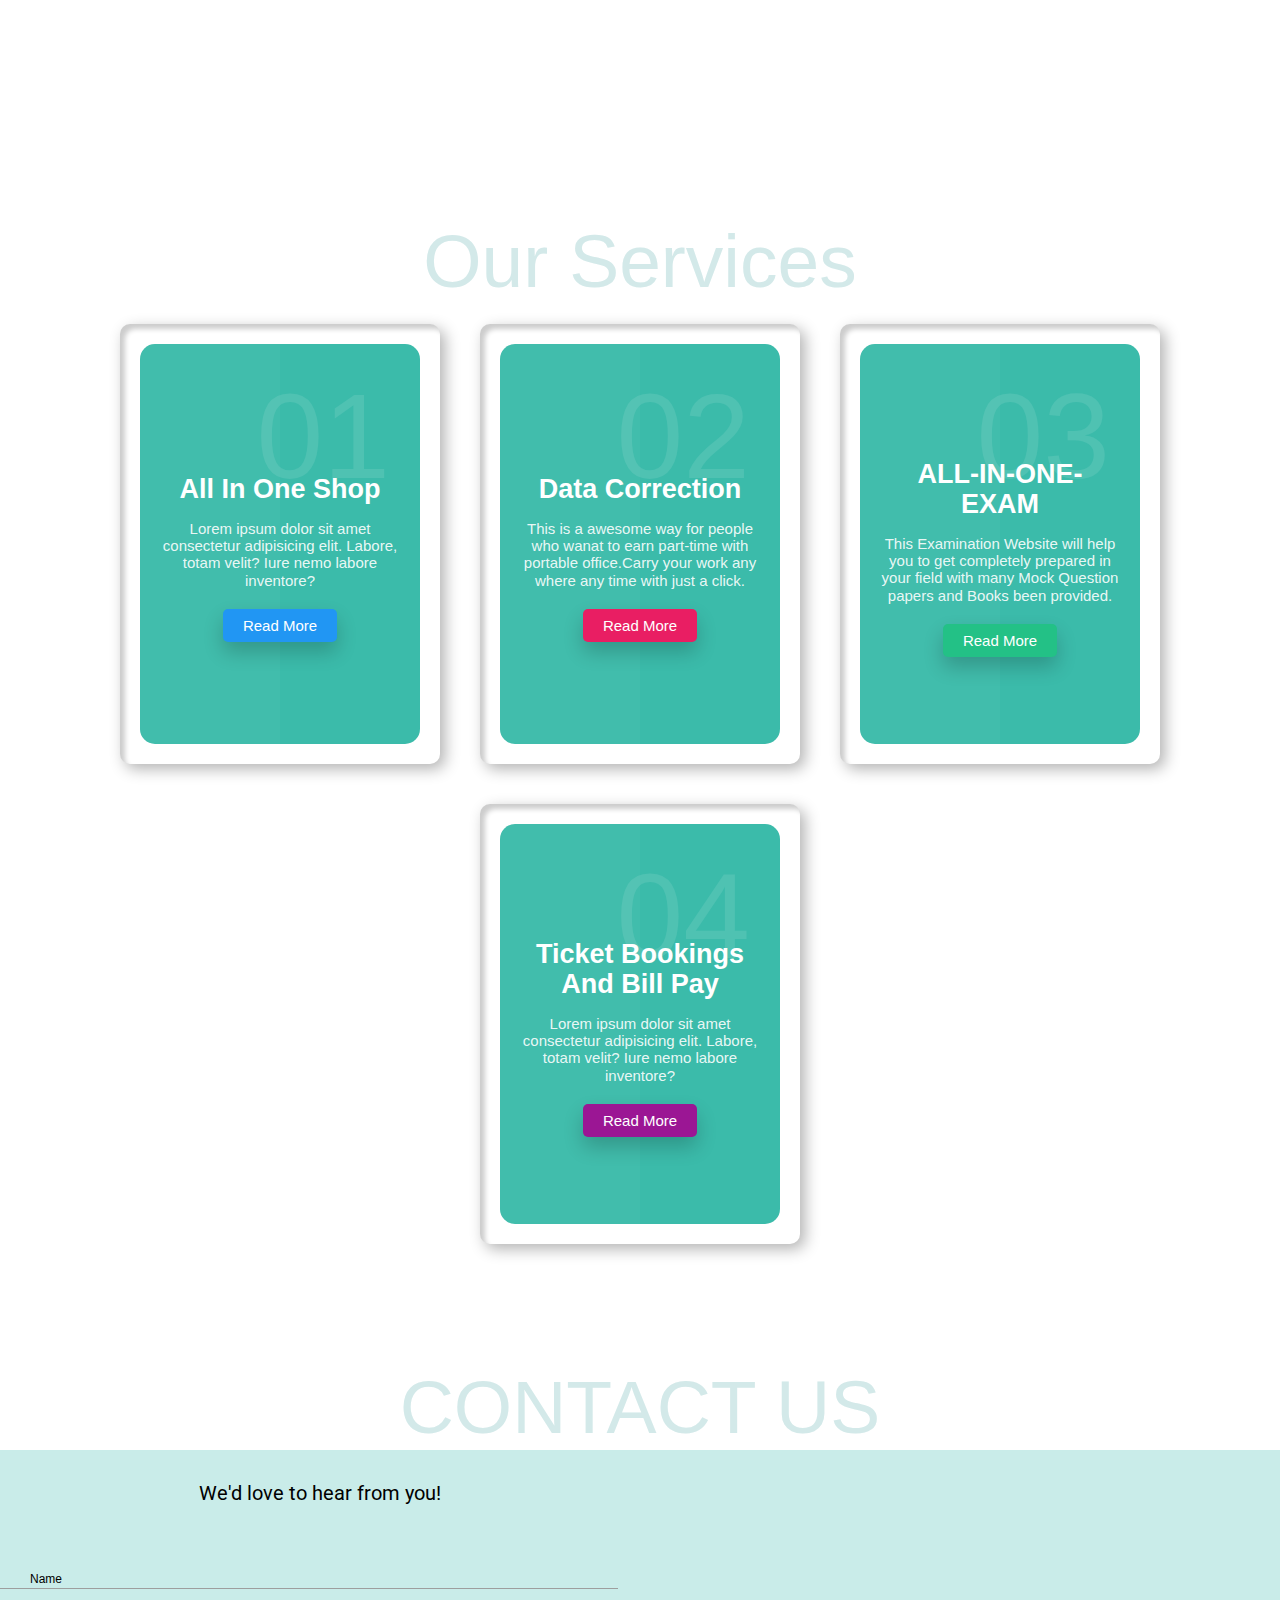
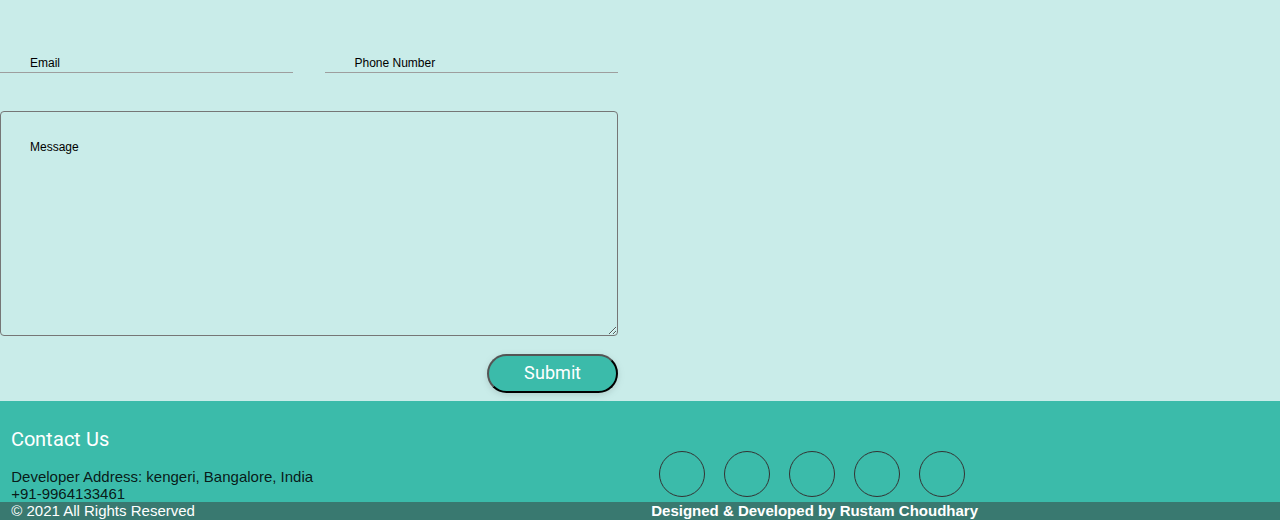
==== commit 458957f2: "Update index.html" ====
--- a/index.html
+++ b/index.html
@@ -367,7 +367,7 @@
             <p class="white-text">&copy; 2021 All Rights Reserved</p>
         </div>
         <div class=" col l6 s12">
-        <p class="white-text"><b> Designed by Rustam Choudhary</b></p>
+        <p class="white-text"><b>Designed & Developed by Rustam Choudhary</b></p>
     </div>
     </div>
             
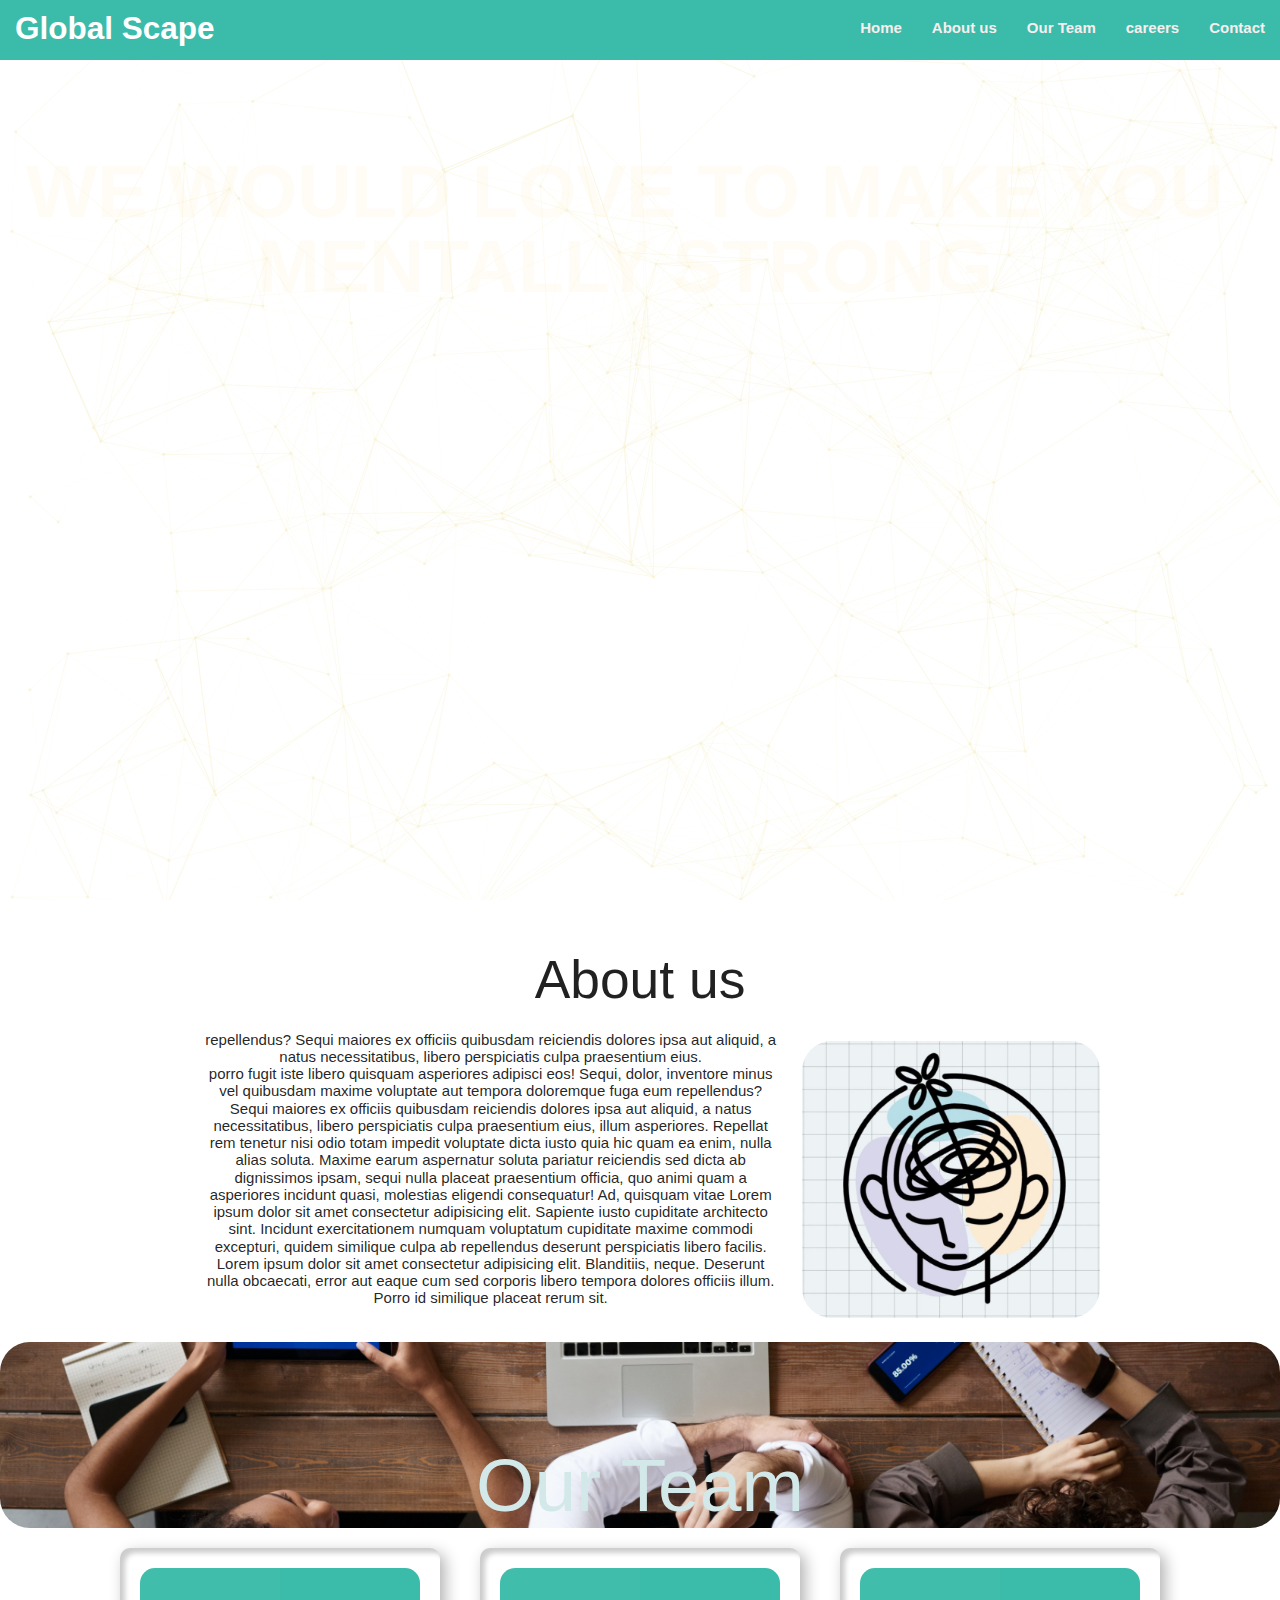
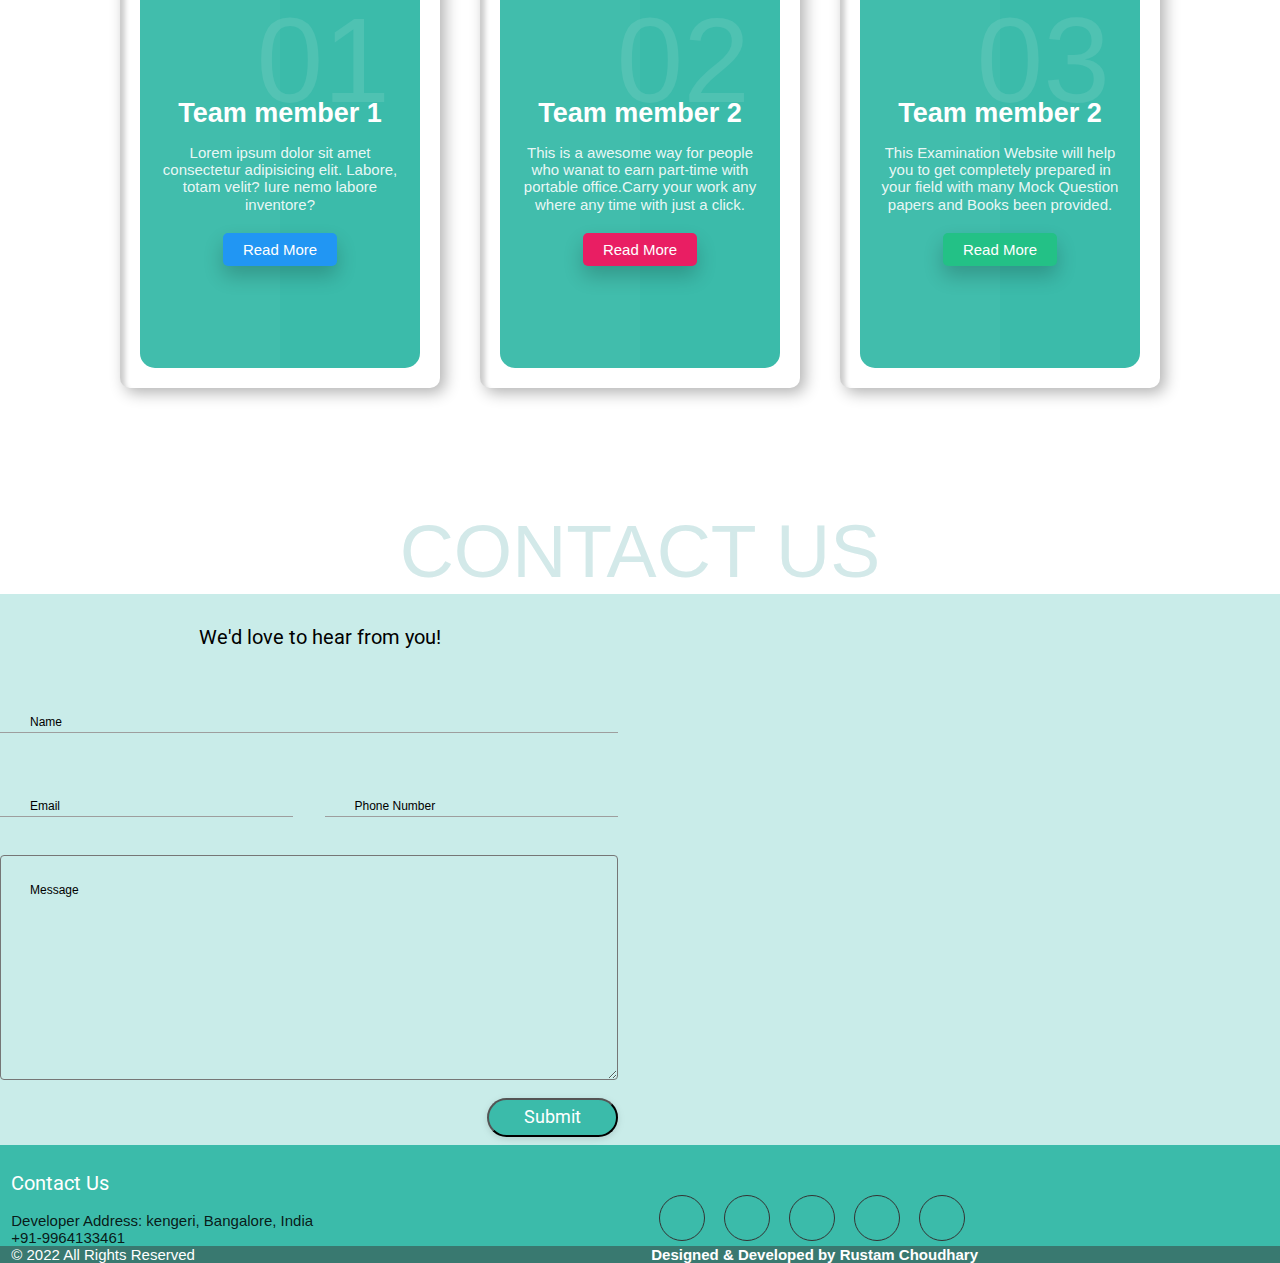
==== commit dbd8255e: "Made some changes" ====
--- a/index.html
+++ b/index.html
@@ -5,9 +5,9 @@
     <meta http-equiv="X-UA-Compatible" content="IE=edge">
     <meta name="viewport" content="width=device-width, initial-scale=1.0">
     <meta content="width=device-width, initial-scale=1.0" name="viewport">
-    <title>Rustam Choudhary</title>
+    <title>Global Scape</title>
      <!-- Favicons -->
-        <link href="images/images1.png" rel="icon">
+        <link href="images/images1.jpeg" rel="icon">
     
     <!-- google font -->
     <link 
@@ -86,8 +86,8 @@
       <a href="#" class="brand-logo logoc "  > <div class="logoc">
           <!-- PITS -->
       </div>
-          <img src="images/logo.png" width="auto" height="70" alt="Rustam Choudhary">
-        <div class="caption "></div>
+      <!-- <a href="index.html"onclick="#">Global Scape</a> -->
+        <div class="caption ">Global Scape</div>
     </a>
         <div class="colo black-text">
       <a href="#" data-target="mobile-demo" class="sidenav-trigger"><i class="material-icons">menu</i></a>
@@ -95,7 +95,7 @@
         <ul class="right hide-on-med-and-down">
         <li><a href="index.html"onclick="#">Home</a></li>
         <li><a  href="#fabout" onclick="">About us</a></li>
-        <li><a  href="#oservices" onclick="">Our Services</a></li>
+        <li><a  href="#oservices" onclick="">Our Team</a></li>
 
         <li><a href="#"onclick="toggleModal();">careers</a></li>
         <!-- <li><a href="#"onclick="toggleModal();">Rustam Choudhary </a></li> -->
@@ -107,7 +107,7 @@
     <ul class="sidenav" id="mobile-demo">
         <li><a href="index.html">Home</a></li>
         <li><a href="#fabout"onclick="">About Us</a></li>
-        <li><a href="#oservices"onclick="">Our Services</a></li>
+        <li><a href="#oservices"onclick="">Our Team</a></li>
         <li><a href="#"onclick="toggleModal();">careers</a></li>
         <li><a href="#contact" onclick="">Contact</a></li>
       </ul>
@@ -147,16 +147,19 @@
                    libero perspiciatis culpa praesentium eius, illum asperiores. Repellat rem tenetur nisi odio totam impedit voluptate 
                    dicta iusto quia hic quam ea enim, nulla alias soluta. Maxime earum aspernatur soluta pariatur reiciendis sed dicta 
                    ab dignissimos ipsam, sequi nulla placeat praesentium officia, quo animi quam a asperiores incidunt quasi, molestias 
-                   eligendi consequatur! Ad, quisquam vitae
+                   eligendi consequatur! Ad, quisquam vitae 
+                   Lorem ipsum dolor sit amet consectetur adipisicing elit. Sapiente iusto cupiditate architecto sint. Incidunt exercitationem numquam voluptatum cupiditate maxime commodi excepturi, quidem similique culpa ab repellendus deserunt perspiciatis libero facilis.
+                   Lorem ipsum dolor sit amet consectetur adipisicing elit. Blanditiis, neque. Deserunt nulla obcaecati, error aut eaque cum sed corporis libero tempora dolores officiis illum. Porro id similique placeat rerum sit.
+
             </div>
             <div class="col center l4 s12">
-                <img src="images/banner1.jpg" style="object-fit: contain;" height="250" width="auto" alt="">
+                <img src="images/images1.jpeg" style="object-fit: contain;" height="250" width="auto" alt="">
             </div>
         </div>
     </div>
    
 </section>
-<section class="clientreviews">
+<!-- <section class="clientreviews">
     <div class="section white center">
    
     <div class="carousel clientreviews" style="margin-bottom: 30px;">
@@ -171,18 +174,18 @@
 
 </div>
 
-</section>   
+</section>    -->
 
 
 
 <section id="oservices" class="fparallax">
     <div class="parallax-container">
-        <div class="parallax"><img src="https://images.pexels.com/photos/389818/pexels-photo-389818.jpeg?auto=compress&cs=tinysrgb&dpr=2&h=650&w=940">
+        <div class="parallax"><img src="images/our_team.jpg">
             
         </div>
 
         <div class="w3-display-middle">
-            <span class="w3-xxlarge w3-text-white w3-wide">Our Services</span>
+            <span class="w3-xxlarge w3-text-white w3-wide">Our Team</span>
          </div>
         
       </div>         
@@ -196,7 +199,7 @@
       <div class="box">
         <div class="content">
           <h2>01</h2>
-          <h3><b>All In One Shop</b></h3>
+          <h3><b>Team member 1</b></h3>
           <p>Lorem ipsum dolor sit amet consectetur adipisicing elit. Labore, totam velit? Iure nemo labore inventore?</p>
           <a href="#"onclick="toggleModal();">Read More</a>
         </div>
@@ -207,7 +210,7 @@
       <div class="box">
         <div class="content">
           <h2>02</h2>
-          <h3><b>Data Correction</b></h3>
+          <h3><b>Team member 2</b></h3>
           <p>This is a awesome way for people who wanat to earn part-time with portable office.Carry your
                work any where any time with just a click.</p>
           <a href="#"onclick="toggleModal();">Read More</a>
@@ -219,7 +222,7 @@
       <div class="box">
         <div class="content">
           <h2>03</h2>
-          <h3> <b>ALL-IN-ONE-EXAM </b>  </h3>
+          <h3> <b>Team member 2</b>  </h3>
           <p>This Examination Website will help you to get completely prepared in your field 
               with many Mock Question papers and Books been provided.</p>
           <a href="#"onclick="toggleModal();">Read More</a>
@@ -227,7 +230,7 @@
       </div>
     </div>
 
-  <div class="card">
+  <!-- <div class="card">
     <div class="box">
       <div class="content">
         <h2>04</h2>
@@ -236,7 +239,7 @@
         <a href="tickets.html">Read More</a>
       </div>
     </div>
-  </div>
+  </div> -->
 </div>
 
 </section>
@@ -364,7 +367,7 @@
     </footer>
       <div class="row footer-two">
         <div class="col l6 s12">    
-            <p class="white-text">&copy; 2021 All Rights Reserved</p>
+            <p class="white-text">&copy; 2022 All Rights Reserved</p>
         </div>
         <div class=" col l6 s12">
         <p class="white-text"><b>Designed & Developed by Rustam Choudhary</b></p>
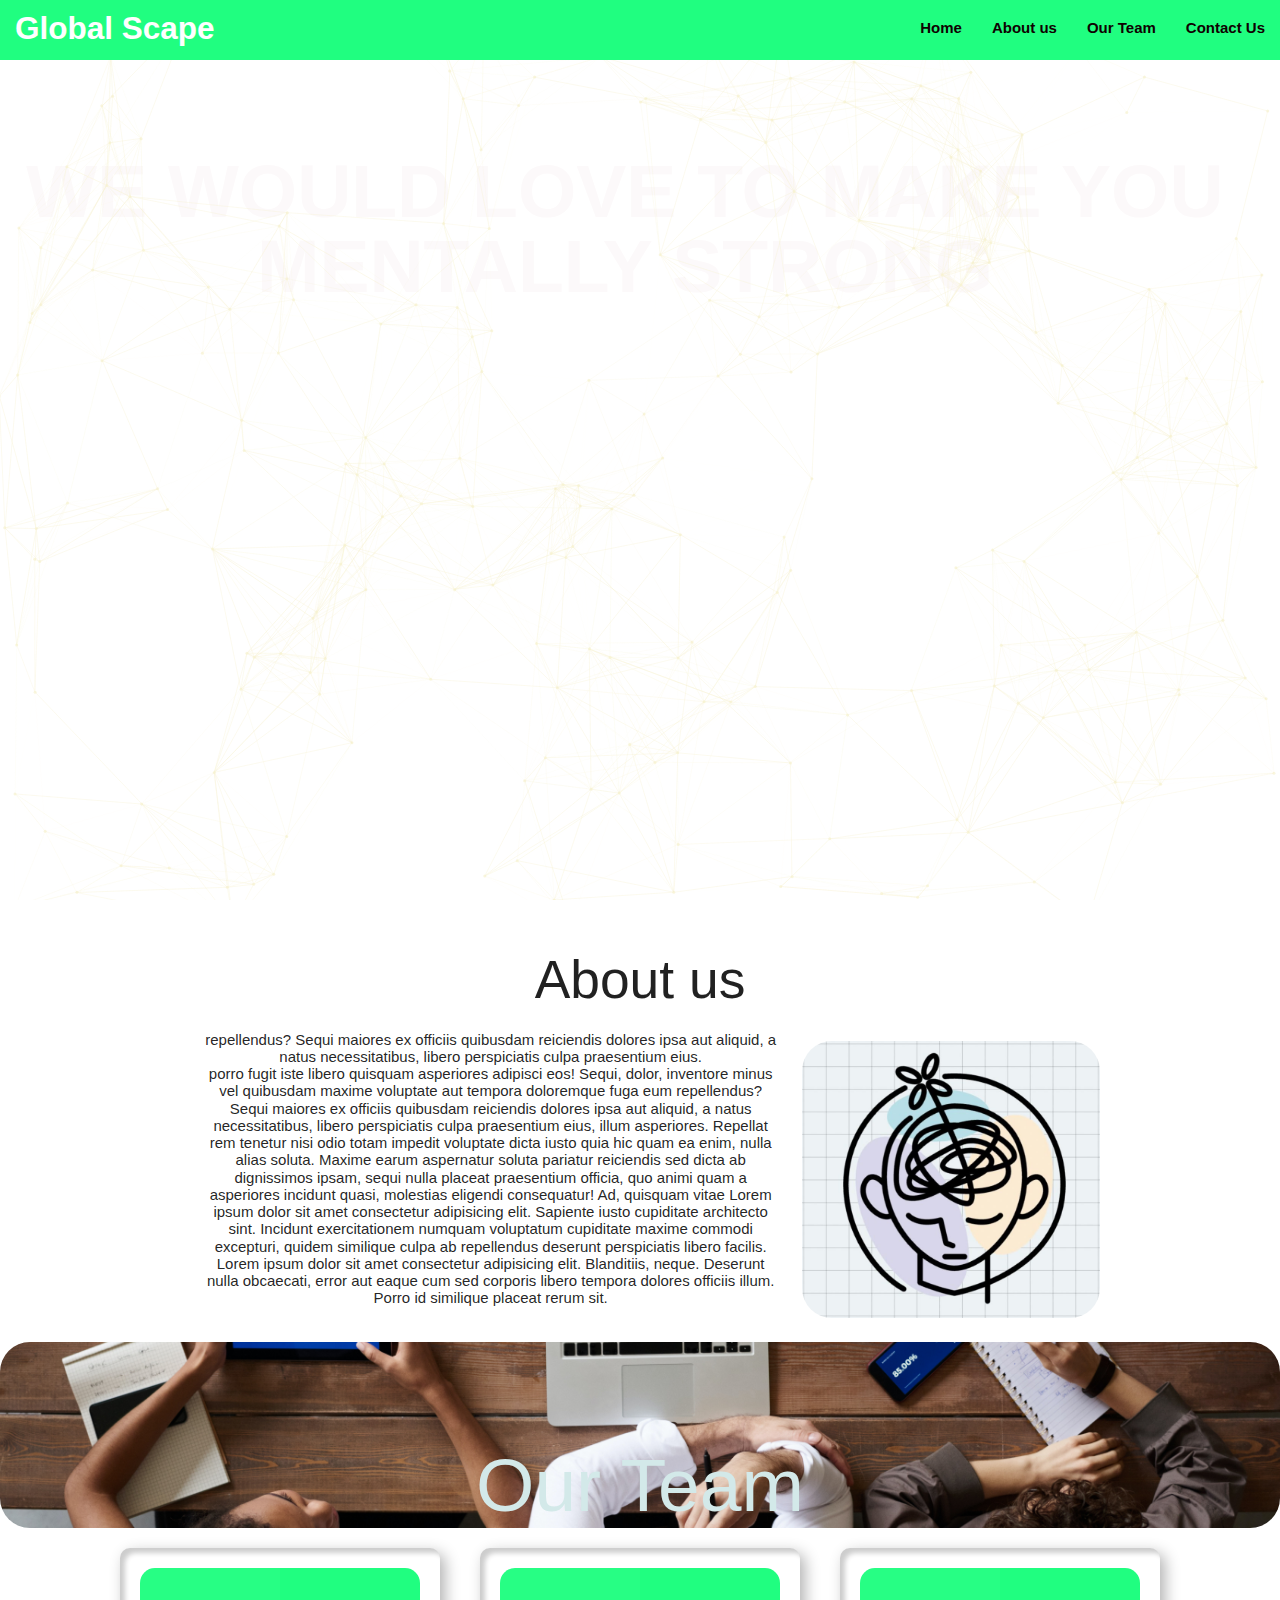
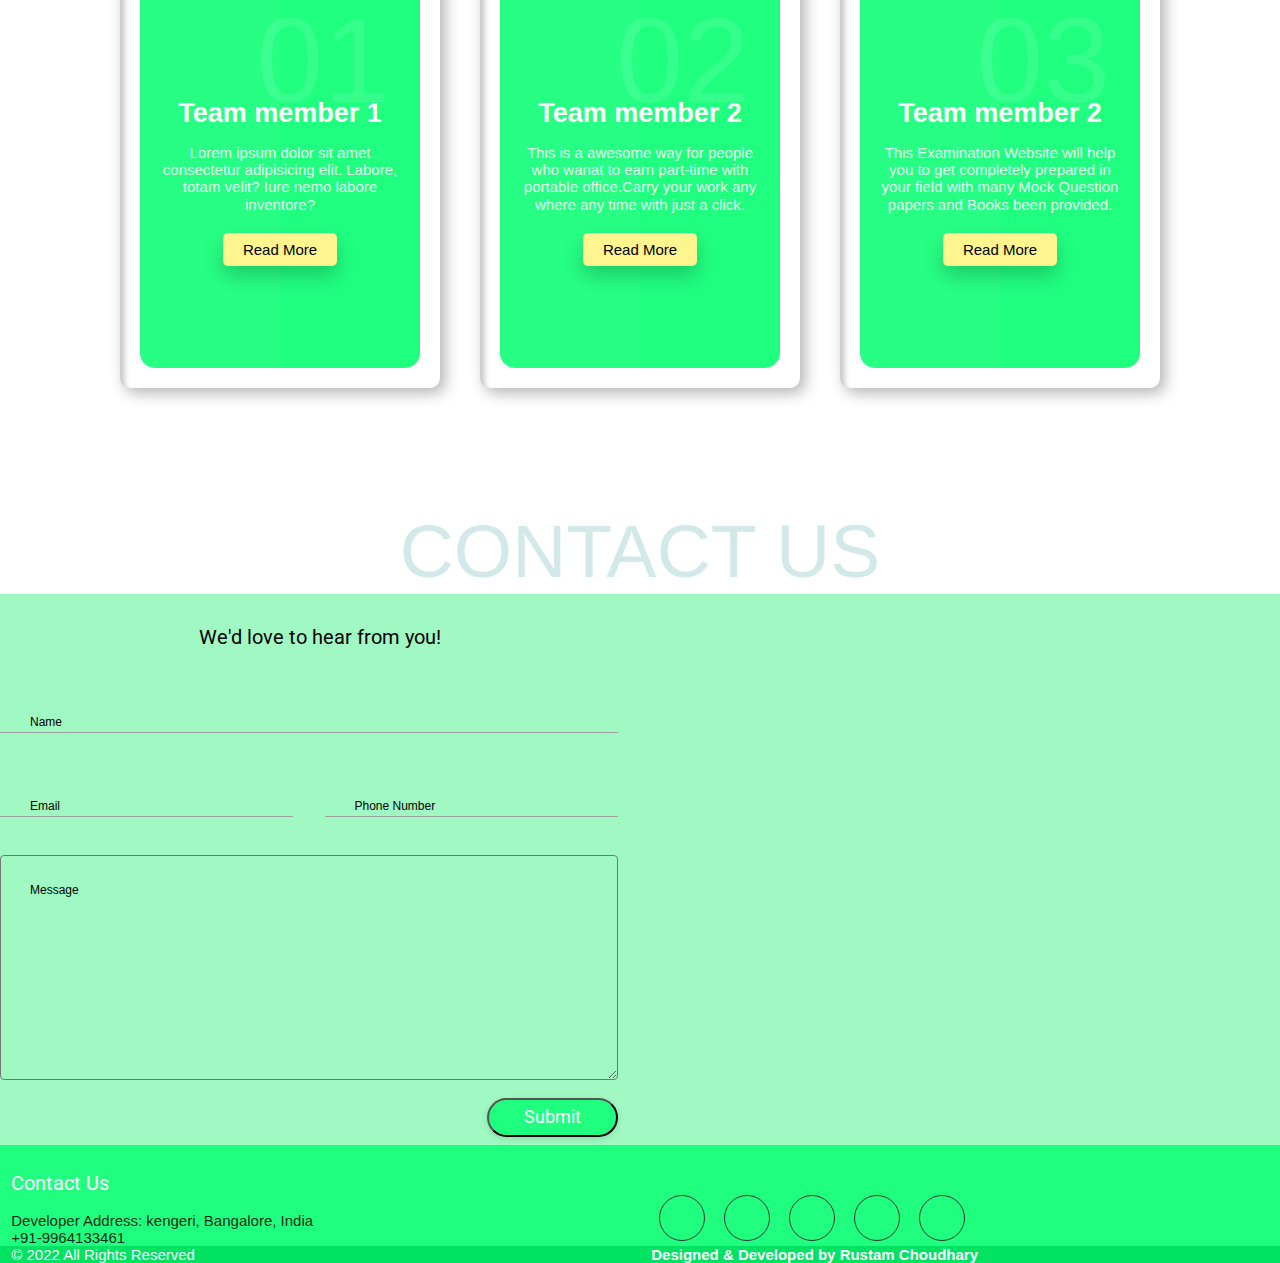
==== commit 9f27bbb5: "Change the color" ====
--- a/index.html
+++ b/index.html
@@ -31,13 +31,13 @@
         
         /* Handle */
         ::-webkit-scrollbar-thumb {
-        background: rgb(59, 187, 170); 
+        background: rgb(32, 254, 128); 
         border-radius: 110px;
         }
 
         /* Handle on hover */
         ::-webkit-scrollbar-thumb:hover {
-        background: rgb(57, 121, 112); 
+        background: rgb(255, 245, 143); 
         }
 
 
@@ -92,14 +92,14 @@
         <div class="colo black-text">
       <a href="#" data-target="mobile-demo" class="sidenav-trigger"><i class="material-icons">menu</i></a>
       <ul id="material-icons" class="right hide-on-med-and-down">
-        <ul class="right hide-on-med-and-down">
+        <ul id="navbar1" class="right hide-on-med-and-down">
         <li><a href="index.html"onclick="#">Home</a></li>
         <li><a  href="#fabout" onclick="">About us</a></li>
         <li><a  href="#oservices" onclick="">Our Team</a></li>
 
-        <li><a href="#"onclick="toggleModal();">careers</a></li>
+        <!-- <li><a href="#"onclick="toggleModal();">careers</a></li> -->
         <!-- <li><a href="#"onclick="toggleModal();">Rustam Choudhary </a></li> -->
-        <li><a href="#contact"onclick="">Contact </a></li>
+        <li><a href="#contact"onclick="">Contact Us </a></li>
       </ul>
     </div>
   
--- a/css/style.css
+++ b/css/style.css
@@ -10,7 +10,7 @@
 
  /* header  */
  .header.header-scrolled {
-  background: rgb(59, 187, 170);
+  background: rgb(32, 254, 128);
   width: auto;
   /* padding: 15px 0; */
   /* box-shadow: 0px 2px 20px rgb(1 41 112 / 10%); */
@@ -37,7 +37,7 @@
 
 nav {
   color: #fff;
-  background-color: rgb(59, 187, 170);
+  background-color: rgb(32, 254, 128);
   position: sticky;;
   width: 100%;
   height: 100%;
@@ -45,7 +45,7 @@
 }
 .nav-wrapper{
    
-    background-color: rgb(59, 187, 170);
+    background-color: rgb(32, 254, 128);
     position: sticky;
     height: 100%;
     width: 100%;
@@ -101,7 +101,6 @@
   width: 100%;
   max-width: 60em;
   transform-origin: bottom left;
-  color: rgb(255, 255, 255);
   opacity: 0.7;
   font-size: 5em;
   text-transform: uppercase;
@@ -109,7 +108,7 @@
   display: inline-block;
   padding-right: 30px;
   font-family: 'Teko', sans-serif;
-  color:#fffbf1;
+  color:#fcf7f8;
   font-weight: bold;
   font-family: 'Fuggles', cursive;
 /*   background: "none"; */
@@ -153,7 +152,7 @@
     -webkit-transition: background-color .3s;
     transition: background-color .3s;
     font-size: 1rem;
-    color: #f7eeee;
+    color: #0f0101;
     display: block;
     padding: 0 15px;
     cursor: pointer;
@@ -161,6 +160,23 @@
 
 }
 
+#navbar1 :hover {
+  -webkit-transition: 0.3s;
+  transition: background-color .3s;
+  font-size: 1rem;
+  color: #000000 important;
+  background-color: rgb(255, 245, 143);
+  display: block;
+  padding: 0 15px;
+  cursor: pointer;
+  font-weight: bold;
+  transition: 0.3s;
+  font-size: 20px !important; 
+  /* border-bottom: 3px solid #ff0faf; */
+  -moz-transition: 0.3s;
+  -ms-transition: 0.3s;
+  -o-transition: 0.3s;
+}
 
 
 
@@ -241,7 +257,7 @@
 
 
 .sidenav{
-    background-color: rgb(59, 187, 170);
+    background-color: rgb(32, 254, 128);
     z-index: 9999;
     letter-spacing: 4px;
     display: block;
@@ -250,7 +266,7 @@
 }
 
 .sidenav :hover{
-  background-color: rgb(245, 239, 248);
+  background-color: rgb(255, 245, 143);
   z-index: 9999;
   letter-spacing: 5px;
   
@@ -262,7 +278,7 @@
 /* Sticktheader */
 
 .header.header-scrolled {
-    background: rgb(59, 187, 170);
+    background: rgb(32, 254, 128);
     /* padding: 15px 0; */
     /* box-shadow: 0px 2px 20px rgb(1 41 112 / 10%); */
 }
@@ -297,7 +313,7 @@
 
 
 /* .slider .indicators .indicator-item.active{
-    background-color: rgb(59, 187, 170);
+    background-color: rgb(32, 254, 128);
 } */
 .move {
     margin-bottom: 20px;
@@ -356,7 +372,7 @@
 
 
 .Modal-close{
-    background:rgb(59, 187, 170);
+    background:rgb(32, 254, 128);
     width: 80px;
     height: 38px;
     outline: none;
@@ -368,7 +384,7 @@
 
 
 .icon-company{
-  color:   rgb(59, 187, 170);
+  color:   rgb(32, 254, 128);
 }
 
 .row {
@@ -426,7 +442,7 @@
   flex-wrap: wrap;
   min-height: 100vh;
   background: #201e1e;
-  background:rgb(59, 187, 170)
+  background:rgb(32, 254, 128);
 
 }
 
@@ -453,19 +469,23 @@
 }
 
 body .container1 .card:nth-child(1) .box .content a {
-  background: #2196f3;
+  background: rgb(255, 245, 143);
+  color: #000;
 }
 
 body .container1 .card:nth-child(2) .box .content a {
-  background: #e91e63;
+  background: rgb(255, 245, 143);
+  color: #000;
 }
 
 body .container1 .card:nth-child(3) .box .content a {
-  background: #23c186;
+  background: rgb(255, 245, 143);
+  color: #000;
 }
 
 body .container1 .card:nth-child(4) .box .content a {
-  background: #9b1694;
+  background: rgb(255, 245, 143);
+  color: #000;
 }
 
 body .container1 .card .box {
@@ -474,7 +494,7 @@
   left: 20px;
   right: 20px;
   bottom: 20px;
-  background: rgb(59, 187, 170);
+  background: rgb(32, 254, 128);
   border-radius: 15px;
   display: flex;
   justify-content: center;
@@ -540,8 +560,8 @@
 }
 body .container1 .card .box .content a:hover {
   box-shadow: 0 10px 20px rgba(0, 0, 0, 0.6);
-  background: #fff;
-  color: #000;
+  background: rgb(244, 244, 242);
+  color: #000;  
 }
 
 
@@ -550,12 +570,12 @@
 
 
 .footer-one{
-  background: rgb(59, 187, 170);
+  background: rgb(32, 254, 128);
   margin-top: 1ch;
 }
 
 .footer-two{
-  background: rgb(57, 121, 112);
+  background: rgb(0, 227, 98);
   /* flex: 111 111 0px; */
   /* display: flex; */
 }
@@ -567,7 +587,7 @@
 #wrapper:after {
   content:"";
   display:block;
-  clear:both;
+  clear:both; 
 }
 
 
@@ -576,7 +596,7 @@
 /* feedback form  */
 
 .container2 {
-  background-color: #c9ece9;
+  background-color: #a0f9c2;
   padding-top: 5px;
 }
 
@@ -675,7 +695,7 @@
   padding: 7px 35px;
   border-radius: 60px;
   display: inline-block;
-  background-color: rgb(59, 187, 170);
+  background-color: rgb(32, 254, 128);
   color: white;
   font-size: 18px;
   cursor: pointer;
@@ -687,8 +707,8 @@
 
 .submit-btn:hover {
   transform: translateY(1px);
-  box-shadow: 0 1px 1px 0 rgba(0,0,0,0.10),
-            0 1px 1px 0 rgba(0,0,0,0.09);
+  box-shadow: 0 1px 1px 0 rgb(255, 245, 143),
+            0 1px 1px 0 rgb(255, 245, 143);
 }
 
 @media (max-width: 768px) {
@@ -750,8 +770,3 @@
   5px 5px 15px rgba(0, 0, 0, 0.3), -5px -5px 15px rgba(255, 255, 255, 0.1); */
 
 }
-
-
-
-
-
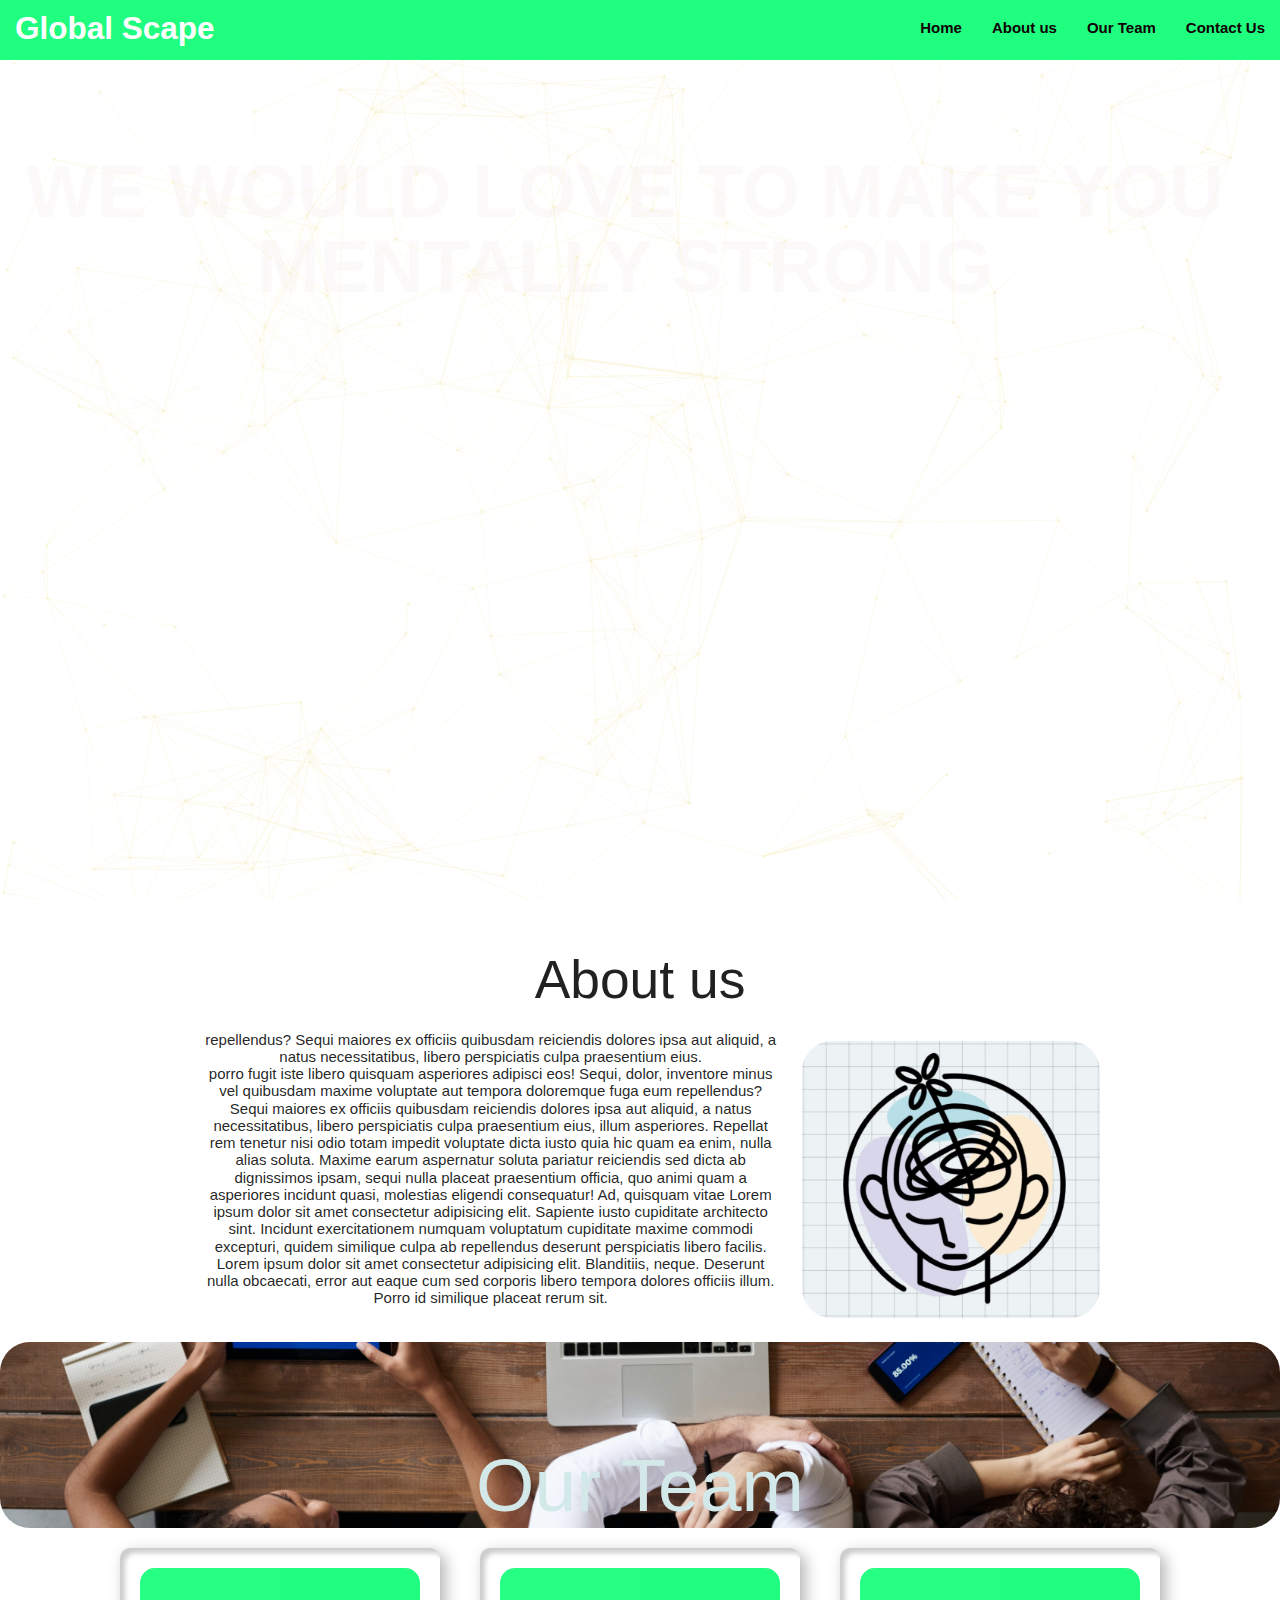
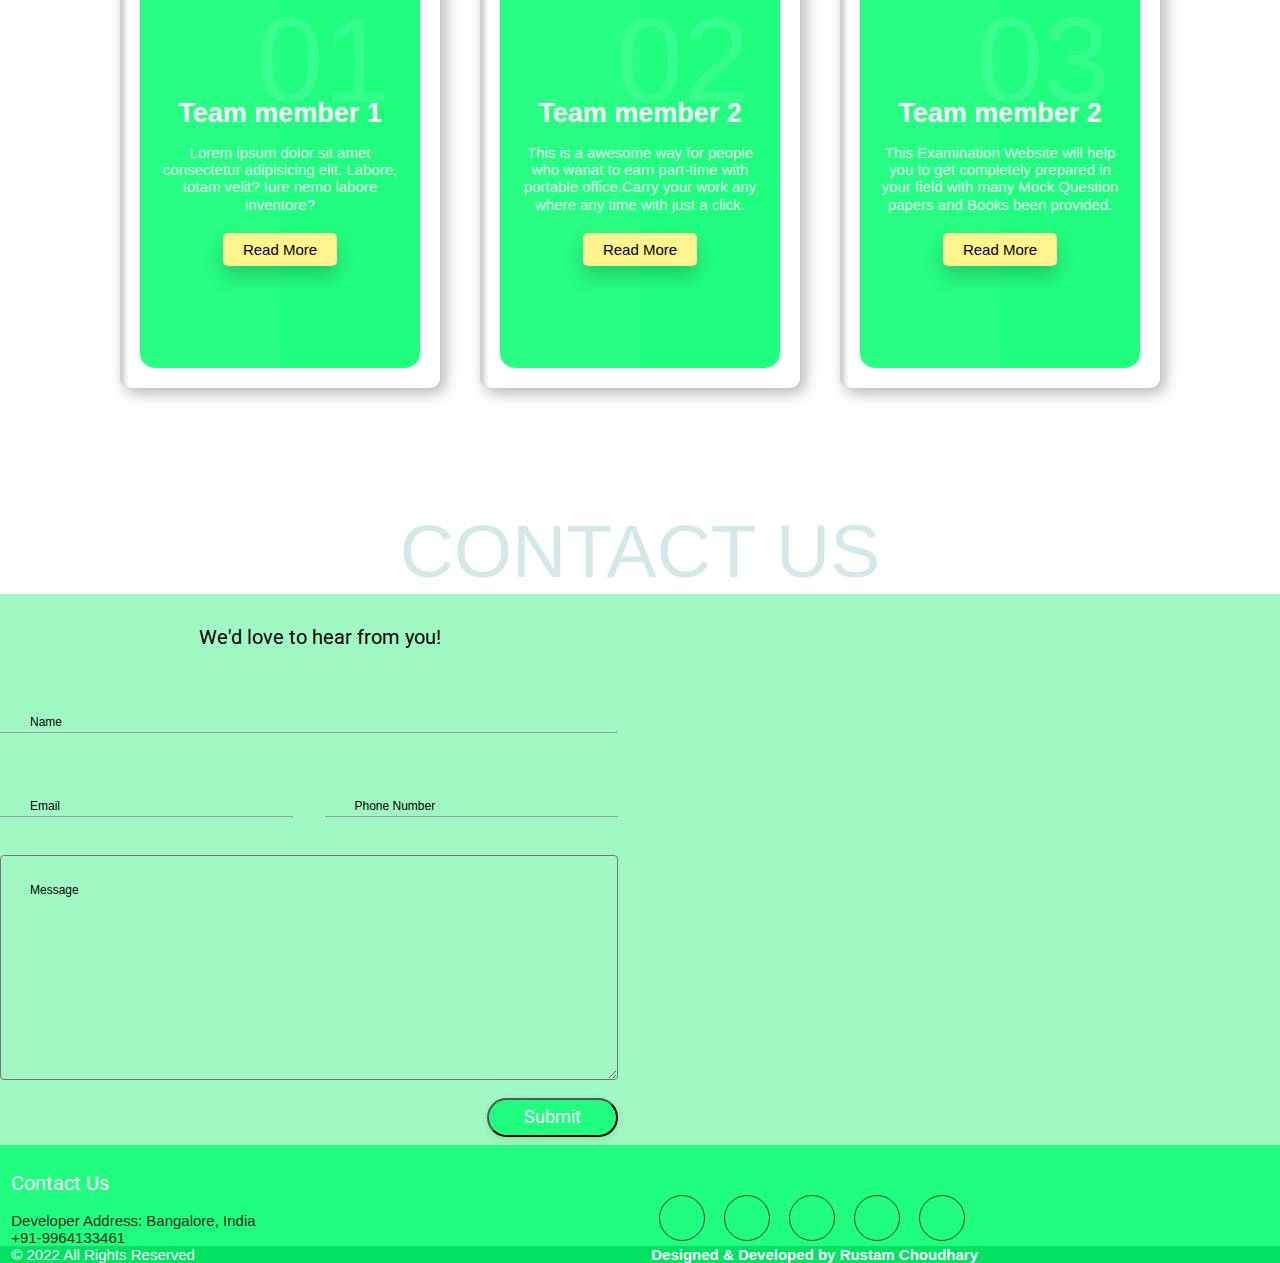
==== commit 04d4a6cb: "Update index.html" ====
--- a/index.html
+++ b/index.html
@@ -31,7 +31,7 @@
         
         /* Handle */
         ::-webkit-scrollbar-thumb {
-        background: rgb(32, 254, 128); 
+        background: rgb(146, 200, 160); 
         border-radius: 110px;
         }
 
@@ -108,7 +108,7 @@
         <li><a href="index.html">Home</a></li>
         <li><a href="#fabout"onclick="">About Us</a></li>
         <li><a href="#oservices"onclick="">Our Team</a></li>
-        <li><a href="#"onclick="toggleModal();">careers</a></li>
+        <!-- <li><a href="#"onclick="toggleModal();">careers</a></li> -->
         <li><a href="#contact" onclick="">Contact</a></li>
       </ul>
  
@@ -332,7 +332,7 @@
             <div class="col l6 s12">
                 <h4 class="white-text">Contact Us</h4>
                 <p class="gray-text">
-                    Developer Address: kengeri, Bangalore, India
+                    Developer Address: Bangalore, India
                 </p>
                 <p class="gray-text">
                    +91-9964133461
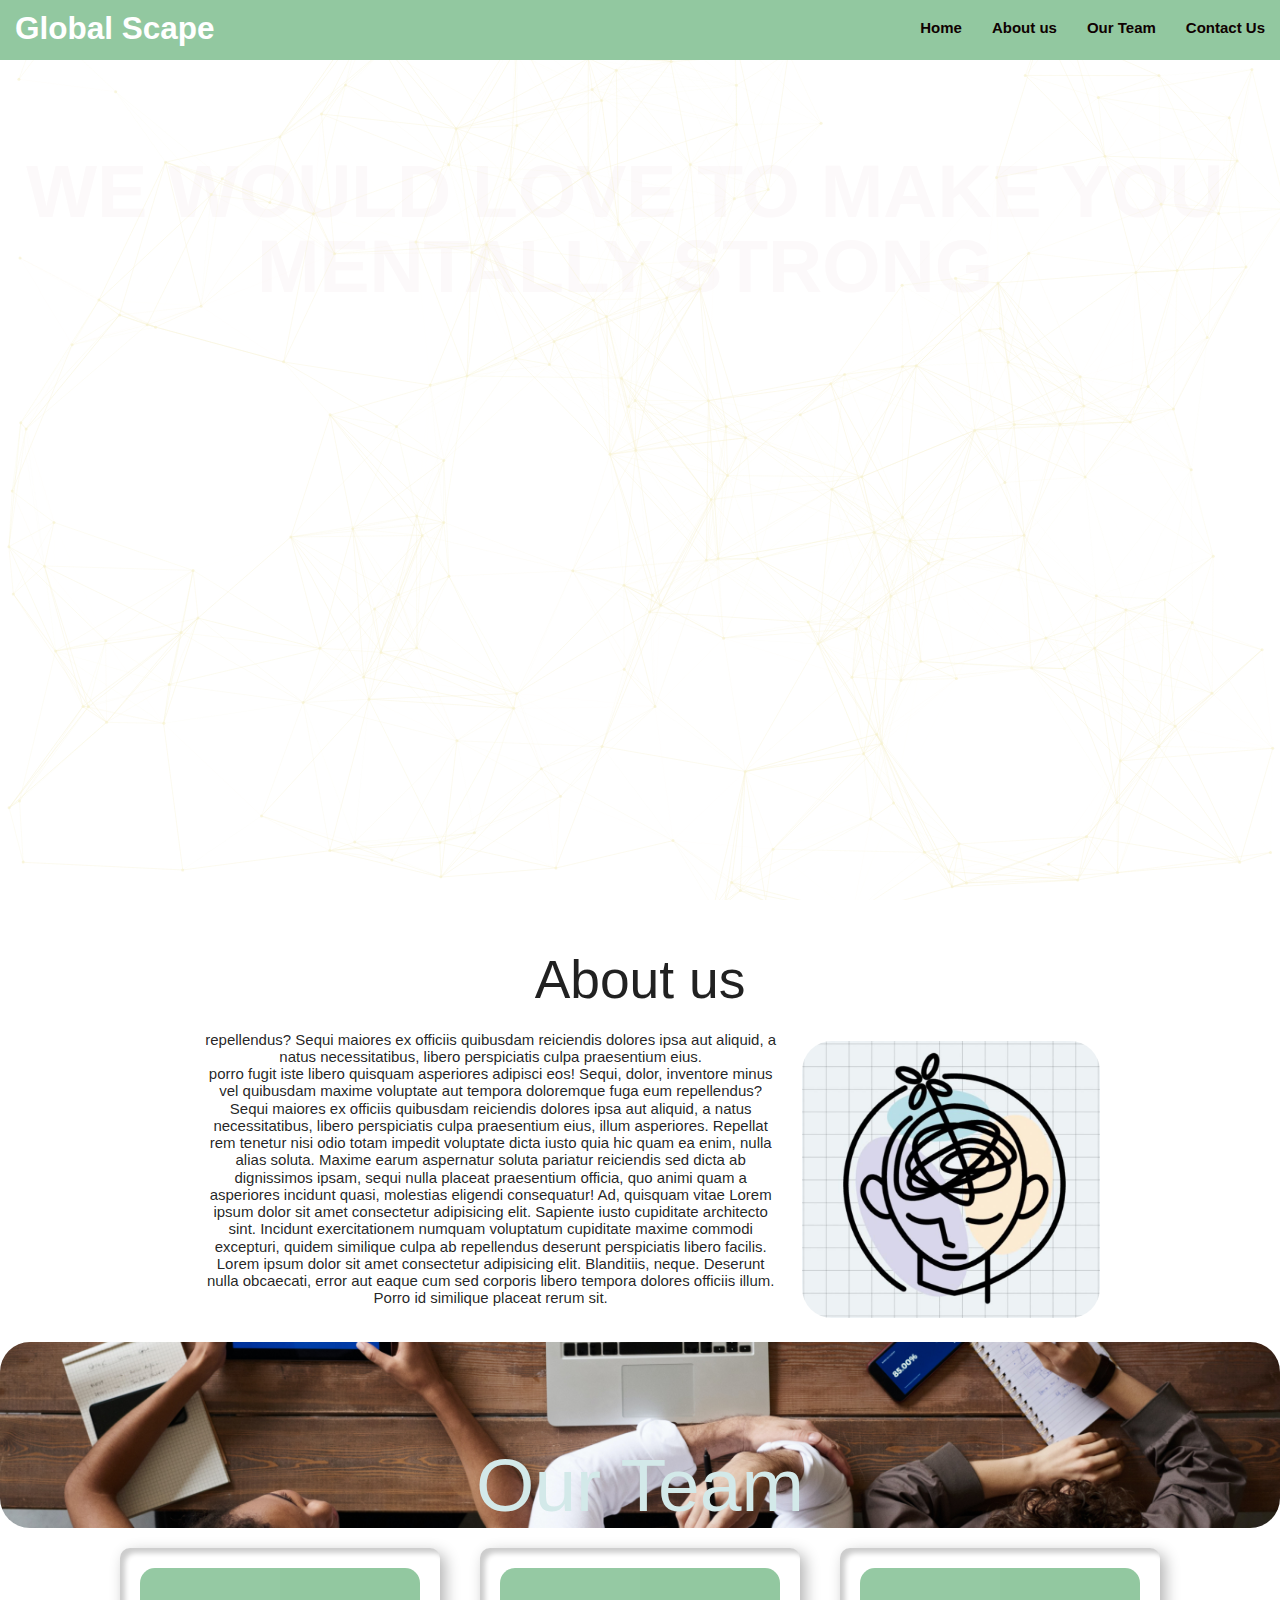
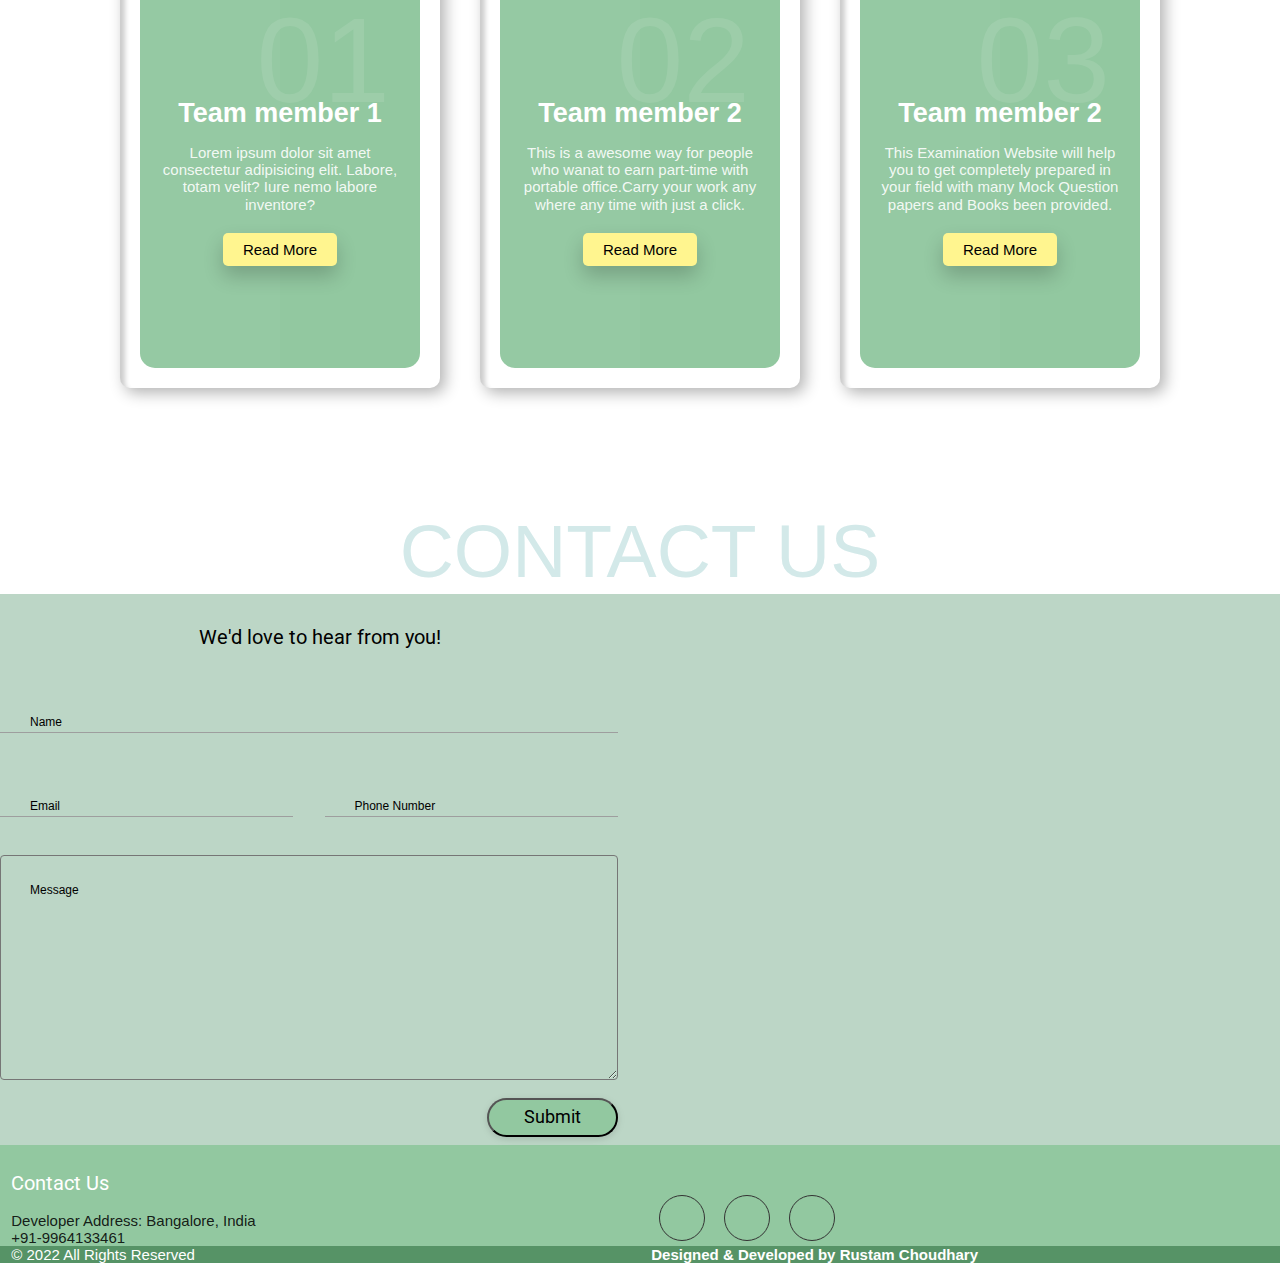
==== commit fad9e39e: "Update index.html" ====
--- a/index.html
+++ b/index.html
@@ -104,6 +104,7 @@
     </div>
   
     </div>
+    
     <ul class="sidenav" id="mobile-demo">
         <li><a href="index.html">Home</a></li>
         <li><a href="#fabout"onclick="">About Us</a></li>
@@ -344,15 +345,15 @@
                 <a title="Follow us on  facebook" href="" class="social-icon">
                     <i class="fab fa-facebook-f"></i>
                 </a>
-                <a title="Follow us on  Instagram" href="#" class="social-icon">
+                <a title="Follow us on  Instagram" href="https://www.instagram.com/global.scape/" class="social-icon">
                     <i class="fab fa-instagram"></i>
                 </a>
-                <a title="Follow us on  Twiter" href="" class="social-icon">
+                <!-- <a title="Follow us on  Twiter" href="" class="social-icon">
                     <i class="fab fa-twitter"></i>
-                </a>
-                <a  title="Follow us on  linkedin-in"href="#" class="social-icon">
+                </a> -->
+                <!-- <a  title="Follow us on  linkedin-in"href="#" class="social-icon">
                     <i class="fab fa-linkedin-in"></i>
-                </a>
+                </a> -->
                 <a  title="Follow us on YouTube  "href="#" class="social-icon">
                     <i class="fab fa-youtube"></i>
                 </a>
--- a/css/style.css
+++ b/css/style.css
@@ -10,7 +10,7 @@
 
  /* header  */
  .header.header-scrolled {
-  background: rgb(32, 254, 128);
+  background: rgb(146, 200, 160);
   width: auto;
   /* padding: 15px 0; */
   /* box-shadow: 0px 2px 20px rgb(1 41 112 / 10%); */
@@ -37,7 +37,7 @@
 
 nav {
   color: #fff;
-  background-color: rgb(32, 254, 128);
+  background-color: rgb(146, 200, 160);
   position: sticky;;
   width: 100%;
   height: 100%;
@@ -45,7 +45,7 @@
 }
 .nav-wrapper{
    
-    background-color: rgb(32, 254, 128);
+    background-color: rgb(146, 200, 160);
     position: sticky;
     height: 100%;
     width: 100%;
@@ -257,7 +257,7 @@
 
 
 .sidenav{
-    background-color: rgb(32, 254, 128);
+    background-color: rgb(146, 200, 160);
     z-index: 9999;
     letter-spacing: 4px;
     display: block;
@@ -278,7 +278,7 @@
 /* Sticktheader */
 
 .header.header-scrolled {
-    background: rgb(32, 254, 128);
+    background: rgb(146, 200, 160);
     /* padding: 15px 0; */
     /* box-shadow: 0px 2px 20px rgb(1 41 112 / 10%); */
 }
@@ -384,7 +384,7 @@
 
 
 .icon-company{
-  color:   rgb(32, 254, 128);
+  color:   rgb(146, 200, 160);
 }
 
 .row {
@@ -442,7 +442,7 @@
   flex-wrap: wrap;
   min-height: 100vh;
   background: #201e1e;
-  background:rgb(32, 254, 128);
+  background:rgb(146, 200, 160);
 
 }
 
@@ -494,7 +494,7 @@
   left: 20px;
   right: 20px;
   bottom: 20px;
-  background: rgb(32, 254, 128);
+  background: rgb(146, 200, 160);
   border-radius: 15px;
   display: flex;
   justify-content: center;
@@ -570,12 +570,12 @@
 
 
 .footer-one{
-  background: rgb(32, 254, 128);
+  background: rgb(146, 200, 160);
   margin-top: 1ch;
 }
 
 .footer-two{
-  background: rgb(0, 227, 98);
+  background: rgb(86, 147, 102);
   /* flex: 111 111 0px; */
   /* display: flex; */
 }
@@ -596,7 +596,7 @@
 /* feedback form  */
 
 .container2 {
-  background-color: #a0f9c2;
+  background-color: #bcd6c6;
   padding-top: 5px;
 }
 
@@ -695,8 +695,8 @@
   padding: 7px 35px;
   border-radius: 60px;
   display: inline-block;
-  background-color: rgb(32, 254, 128);
-  color: white;
+  background-color: rgb(146, 200, 160);
+  color: #000;
   font-size: 18px;
   cursor: pointer;
   box-shadow: 0 2px 5px 0 rgba(0,0,0,0.06),
@@ -707,6 +707,8 @@
 
 .submit-btn:hover {
   transform: translateY(1px);
+  color: #000;
+  background-color: rgb(255, 245, 143);
   box-shadow: 0 1px 1px 0 rgb(255, 245, 143),
             0 1px 1px 0 rgb(255, 245, 143);
 }
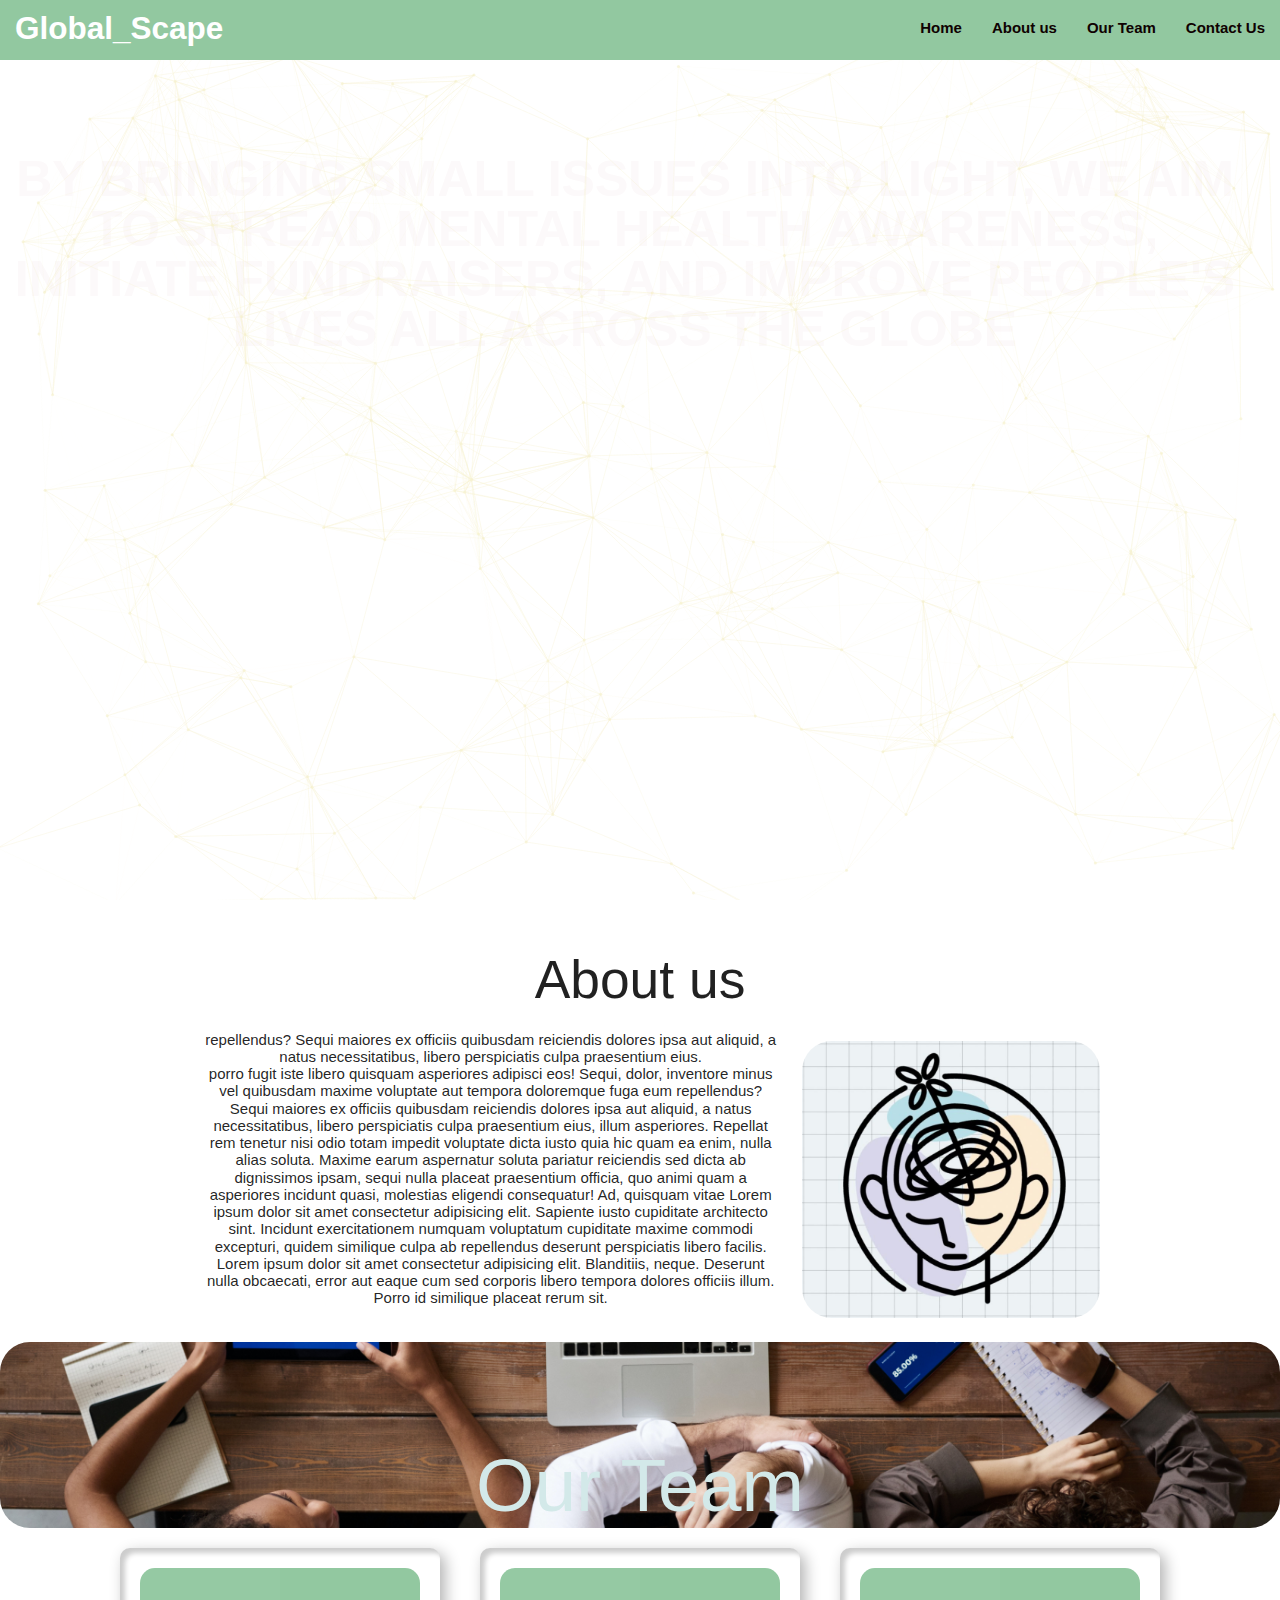
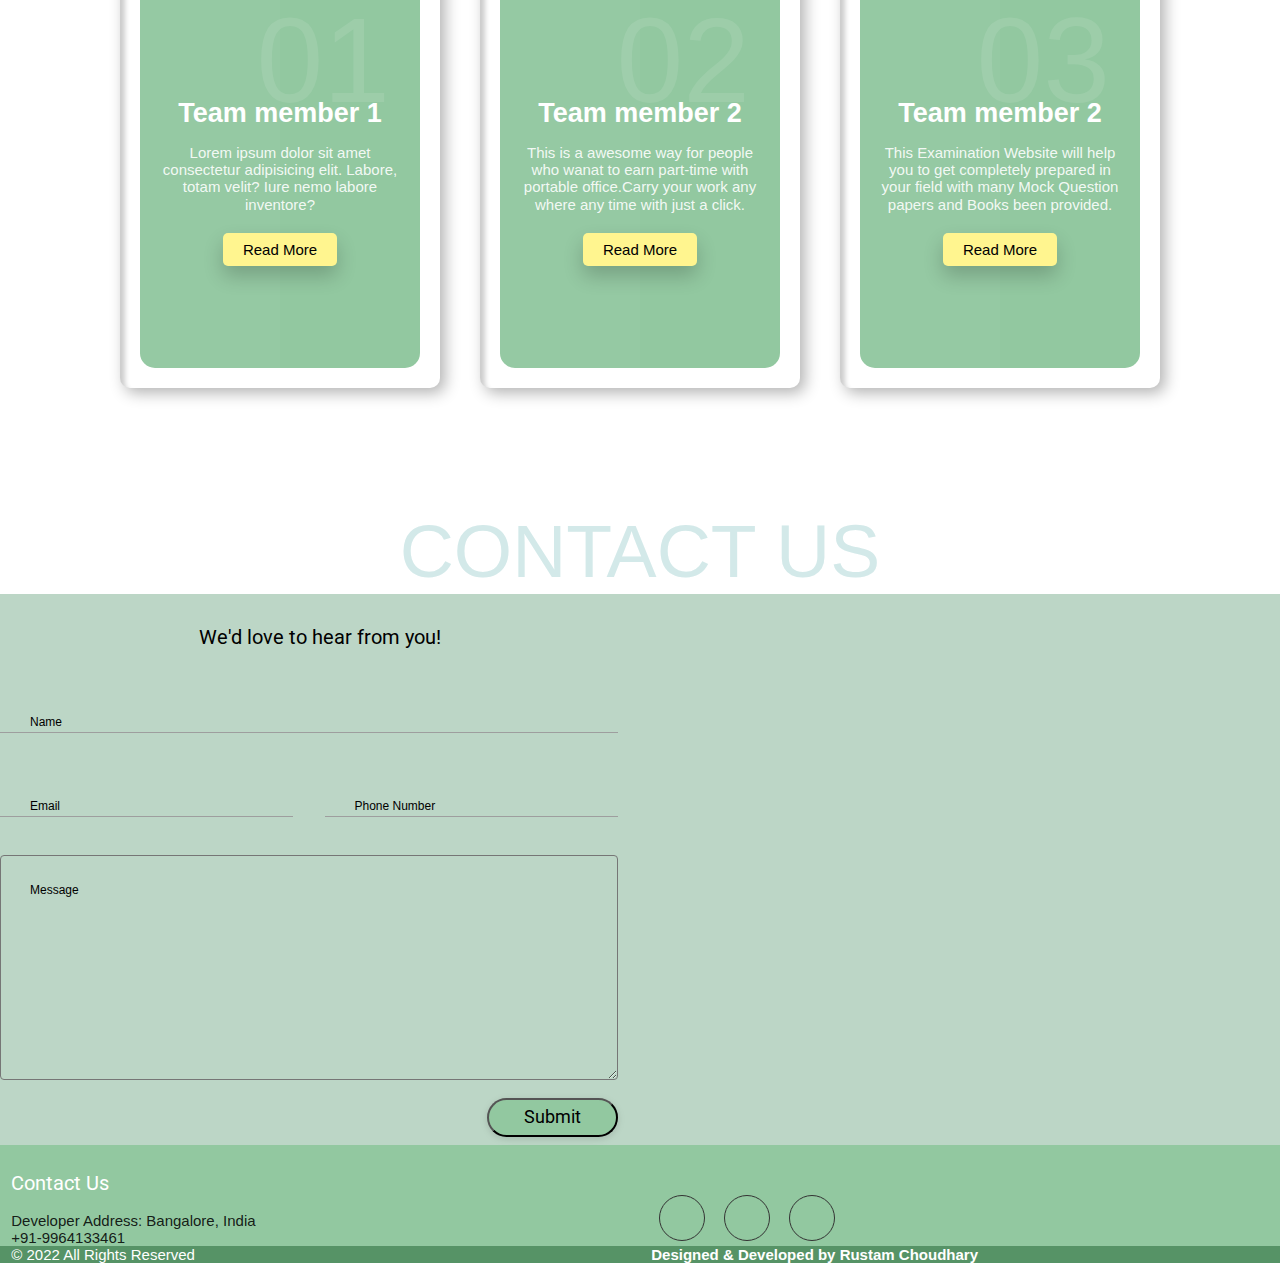
==== commit 18e55361: "Update index.html" ====
--- a/index.html
+++ b/index.html
@@ -87,7 +87,7 @@
           <!-- PITS -->
       </div>
       <!-- <a href="index.html"onclick="#">Global Scape</a> -->
-        <div class="caption ">Global Scape</div>
+        <div class="caption ">Global_Scape</div>
     </a>
         <div class="colo black-text">
       <a href="#" data-target="mobile-demo" class="sidenav-trigger"><i class="material-icons">menu</i></a>
--- a/css/style.css
+++ b/css/style.css
@@ -93,8 +93,8 @@
 
 .wrapper{
   display: block;
-  margin: 0%;
-  padding: 0%;
+  margin: 0% auto;
+  padding: 0% auto;
   overflow: hidden;
   text-align: center;
   margin: 5em auto;
@@ -105,6 +105,8 @@
   font-size: 5em;
   text-transform: uppercase;
   line-height: 1;
+  /* background-color: #000; */
+  font-size:50px;
   display: inline-block;
   padding-right: 30px;
   font-family: 'Teko', sans-serif;
@@ -121,6 +123,8 @@
   /* padding-left: ; */
   text-align: center;
 }
+
+
 
 /* NEW IN CANVAS  */
 
@@ -180,12 +184,14 @@
 
 
 
+
 /* logo and Brand name  */
 
 .logoc{
-  color: #09090a;
+  color: #f7f7fc;
   font-weight: bolder;
-  text-align: left;
+  text-align: center;
+  /* display: inline; */
   /* font-family: Iceland; */
   font-size: 1rem;
   font-family: 'Tourney', cursive;
@@ -195,7 +201,7 @@
 .logoc :hover{
   /* color: #111118; */
   font-weight: bolder;
-  text-align: right;
+  text-align: center;
   -webkit-animation: neon2 1.5s ease-in-out infinite alternate;
   -moz-animation: neon2 1.5s ease-in-out infinite alternate;
   animation: neon2 1.5s ease-in-out infinite alternate;
